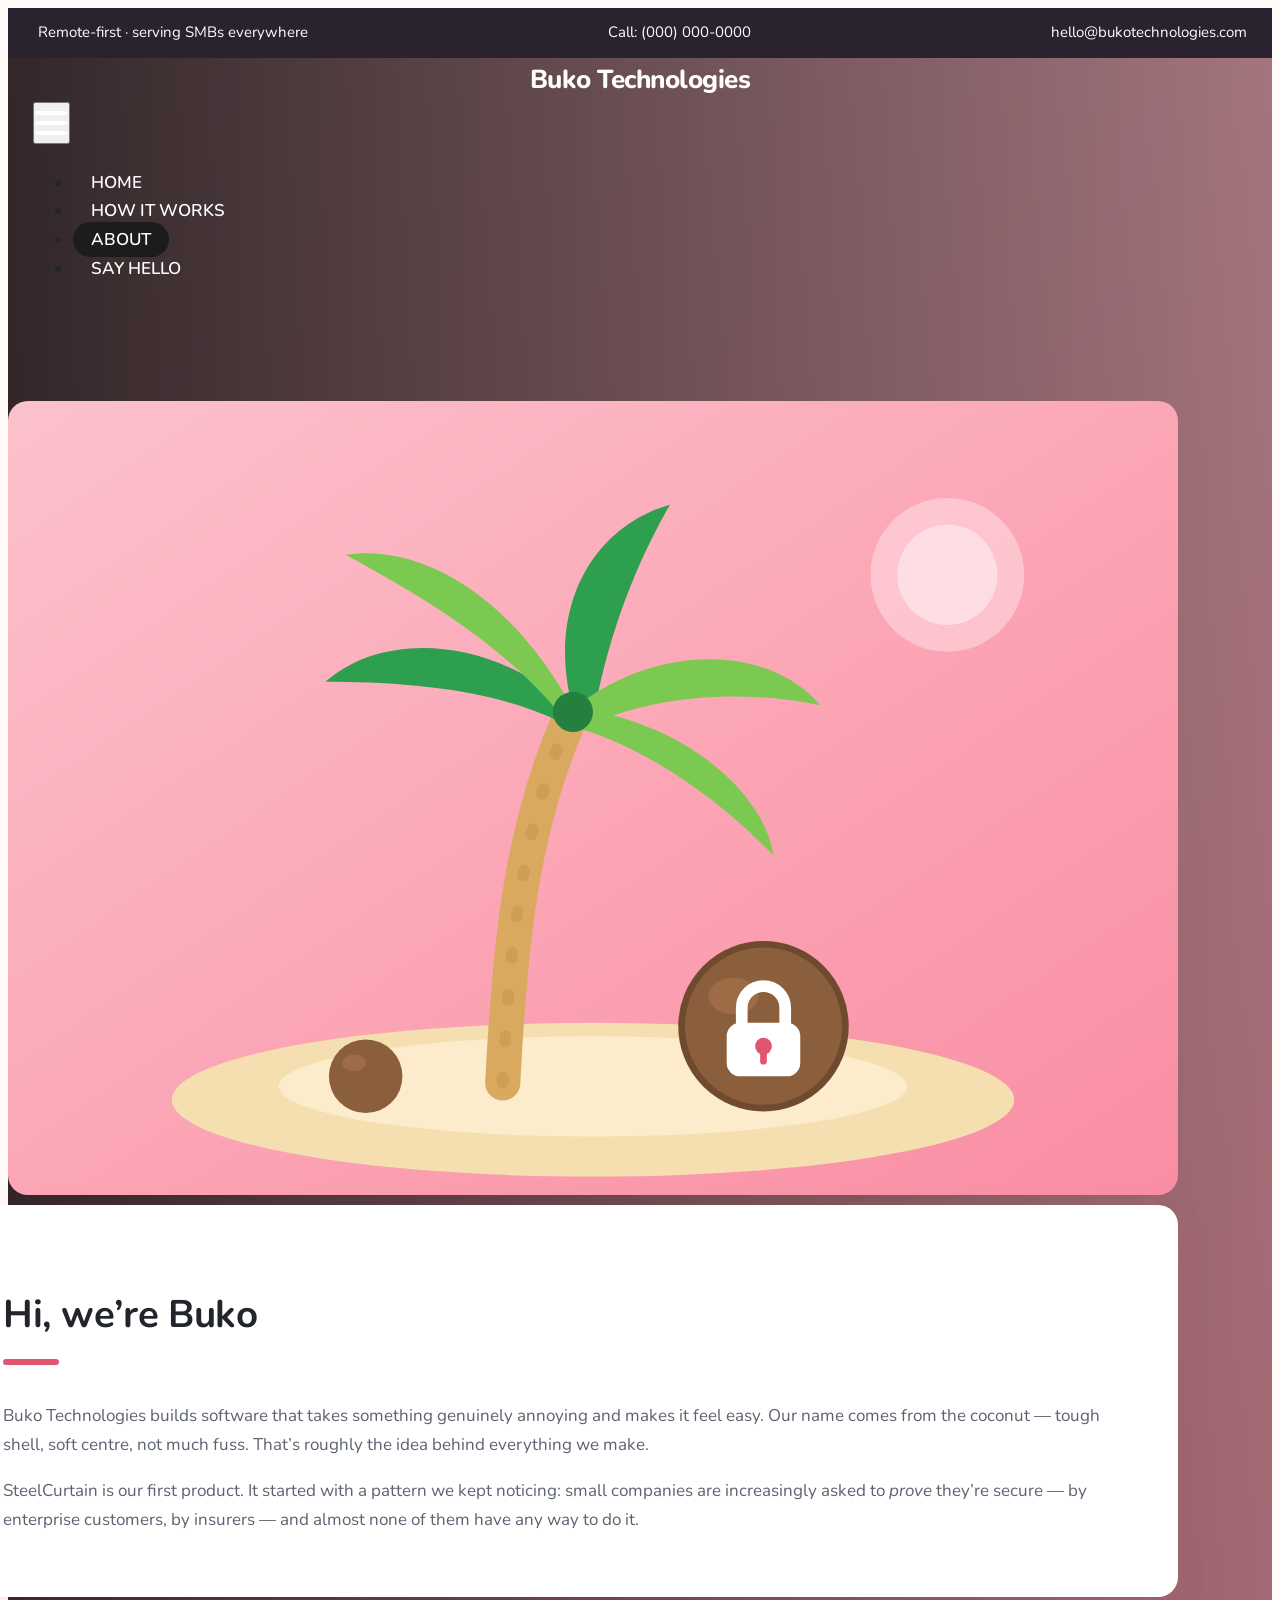
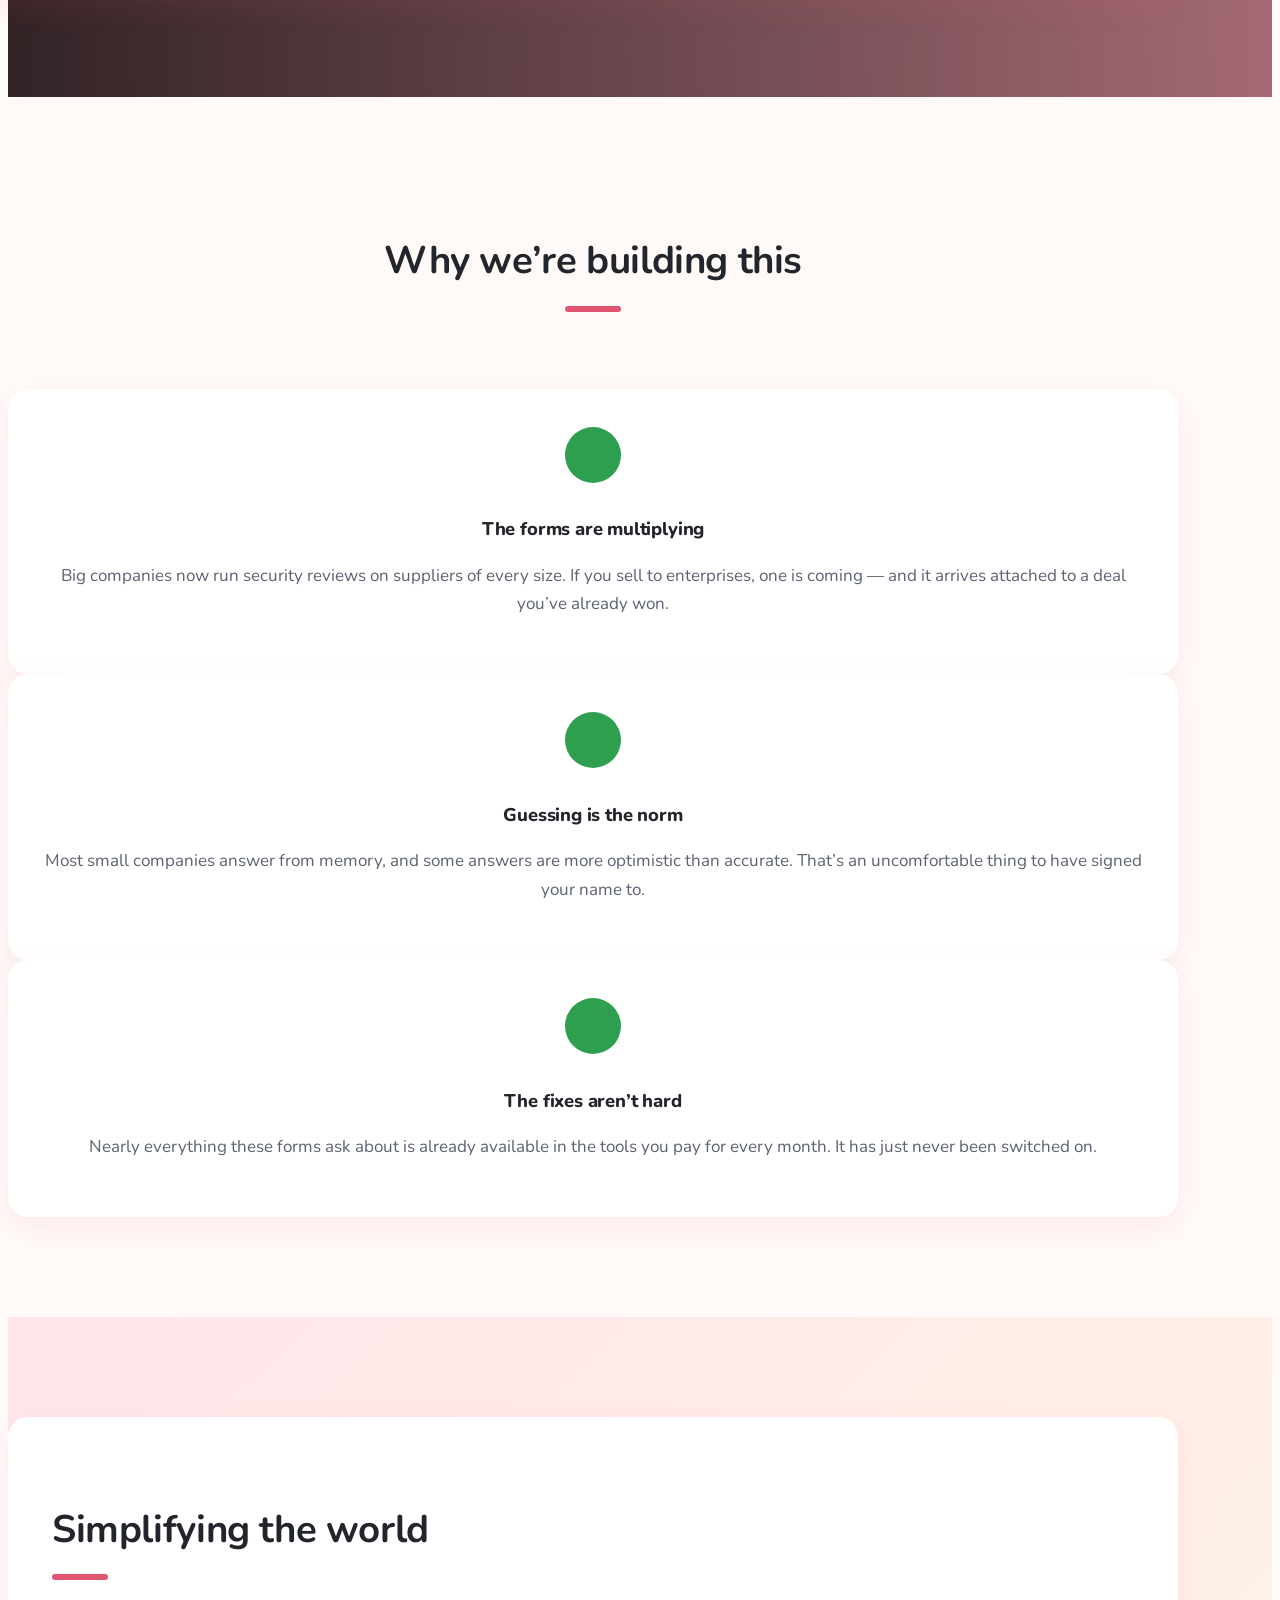
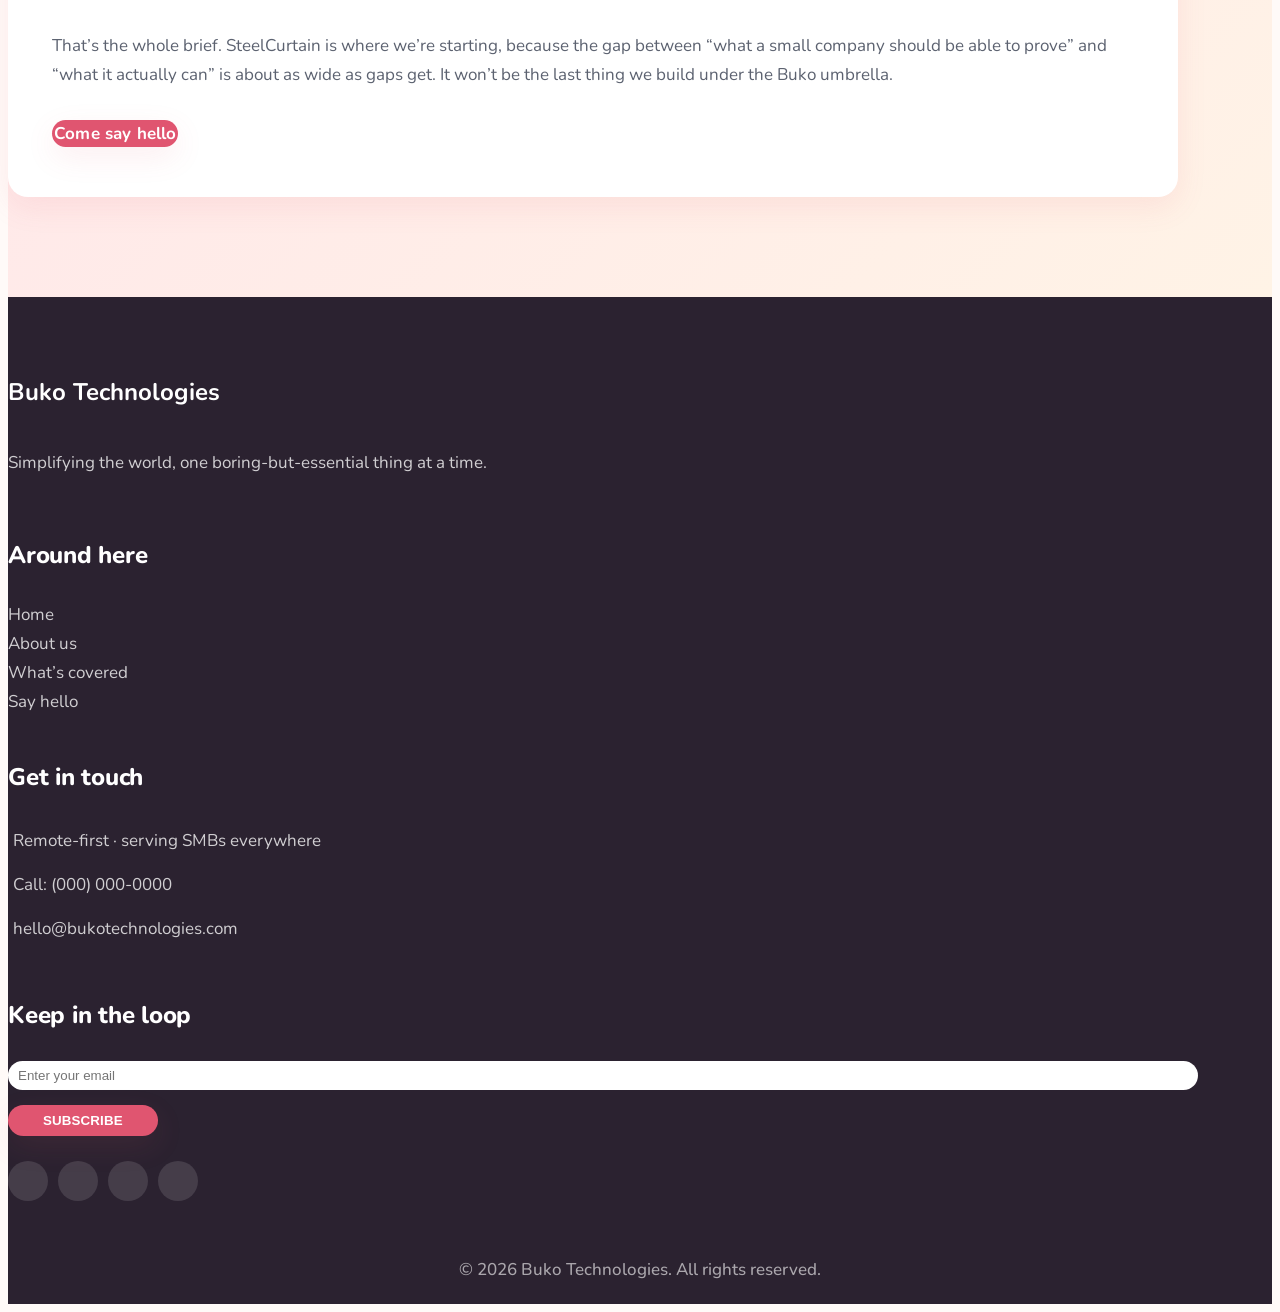
==== about.html @ 9370a842 "Updated with new product idea" ====
<!DOCTYPE html>
<html lang="en">

<head>
  <meta charset="utf-8" />
  <meta http-equiv="X-UA-Compatible" content="IE=edge" />
  <meta name="viewport" content="width=device-width, initial-scale=1, shrink-to-fit=no" />

  <meta name="description" content="Why we're building SteelCurtain: small companies increasingly have to prove their security to enterprise customers and insurers, and almost nobody is set up to do it." />
  <meta name="keywords" content="security questionnaire, vendor security review, security assessment, SOC 2 alternative, cyber insurance questionnaire, MFA, small business security, SteelCurtain, Buko Technologies" />
  <meta name="author" content="Buko Technologies" />

  <link rel="shortcut icon" href="images/favicon.png" type="image/x-icon">

  <title>About — Buko Technologies</title>

  <!-- bootstrap core css -->
  <link rel="stylesheet" type="text/css" href="css/bootstrap.css" />

  <!-- fonts -->
  <link href="https://fonts.googleapis.com/css2?family=Nunito:wght@400;600;700;800&family=Poppins:wght@400;600;700&display=swap" rel="stylesheet" />

  <!-- template styles -->
  <link href="css/style.css" rel="stylesheet" />
  <link href="css/responsive.css" rel="stylesheet" />

  <!-- BUKO THEME — loads last so it wins. Edit this file to rebrand. -->
  <link href="css/buko-theme.css" rel="stylesheet" />
</head>

<body class="sub_page">
  <div class="hero_area">

    <!-- header -->
    <div class="hero_bg_box"></div>

    <header class="header_section">
      <div class="header_top">
        <div class="container-fluid">
          <div class="contact_link-container">
            <!-- TODO: swap in your real location, phone and email -->
            <a href="#" class="contact_link1">
              <i class="fa fa-map-marker" aria-hidden="true"></i>
              <span>Remote-first &middot; serving SMBs everywhere</span>
            </a>
            <a href="tel:+10000000000" class="contact_link2">
              <i class="fa fa-phone" aria-hidden="true"></i>
              <span>Call: (000) 000-0000</span>
            </a>
            <a href="mailto:hello@bukotechnologies.com" class="contact_link3">
              <i class="fa fa-envelope" aria-hidden="true"></i>
              <span>hello@bukotechnologies.com</span>
            </a>
          </div>
        </div>
      </div>

      <div class="header_bottom">
        <div class="container-fluid">
          <nav class="navbar navbar-expand-lg custom_nav-container">
            <a class="navbar-brand" href="index.html">
              <span>Buko Technologies</span>
            </a>
            <button class="navbar-toggler" type="button" data-toggle="collapse" data-target="#navbarSupportedContent" aria-controls="navbarSupportedContent" aria-expanded="false" aria-label="Toggle navigation">
              <span class=""></span>
            </button>

            <div class="collapse navbar-collapse ml-auto" id="navbarSupportedContent">
              <ul class="navbar-nav">
                <li class="nav-item">
                  <a class="nav-link" href="index.html">Home</a>
                </li>
                <li class="nav-item">
                  <a class="nav-link" href="service.html">How It Works</a>
                </li>
                <li class="nav-item active">
                  <a class="nav-link" href="about.html">About</a>
                </li>
                <li class="nav-item">
                  <a class="nav-link" href="contact.html">Say Hello</a>
                </li>
              </ul>
            </div>
          </nav>
        </div>
      </div>
    </header>
    <!-- end header -->

  <!-- about -->
  <section class="about_section layout_padding">
    <div class="container">
      <div class="row">
        <div class="col-md-6 px-0">
          <div class="img_container">
            <div class="img-box">
              <img src="images/buko-about.svg" alt="A palm tree beside a coconut wearing a padlock" />
            </div>
          </div>
        </div>
        <div class="col-md-6 px-0">
          <div class="detail-box">
            <div class="heading_container">
              <h2>Hi, we&rsquo;re Buko</h2>
            </div>
            <p>
              Buko Technologies builds software that takes something genuinely
              annoying and makes it feel easy. Our name comes from the coconut &mdash;
              tough shell, soft centre, not much fuss. That&rsquo;s roughly the idea
              behind everything we make.
            </p>
            <p>
              SteelCurtain is our first product. It started with a pattern we kept
              noticing: small companies are increasingly asked to <em>prove</em>
              they&rsquo;re secure &mdash; by enterprise customers, by insurers &mdash;
              and almost none of them have any way to do it.
            </p>
          </div>
        </div>
      </div>
    </div>
  </section>
  <!-- end about -->

  <!-- why -->
  <section class="steps_section layout_padding">
    <div class="container">
      <div class="heading_container heading_center">
        <h2>Why we&rsquo;re building this</h2>
      </div>
      <div class="row" style="margin-top: 45px;">
        <div class="col-md-4">
          <div class="box">
            <div class="step_num"><i class="fa fa-files-o" aria-hidden="true"></i></div>
            <h5>The forms are multiplying</h5>
            <p>
              Big companies now run security reviews on suppliers of every size.
              If you sell to enterprises, one is coming &mdash; and it arrives
              attached to a deal you&rsquo;ve already won.
            </p>
          </div>
        </div>
        <div class="col-md-4">
          <div class="box">
            <div class="step_num"><i class="fa fa-question-circle-o" aria-hidden="true"></i></div>
            <h5>Guessing is the norm</h5>
            <p>
              Most small companies answer from memory, and some answers are more
              optimistic than accurate. That&rsquo;s an uncomfortable thing to have
              signed your name to.
            </p>
          </div>
        </div>
        <div class="col-md-4">
          <div class="box">
            <div class="step_num"><i class="fa fa-magic" aria-hidden="true"></i></div>
            <h5>The fixes aren&rsquo;t hard</h5>
            <p>
              Nearly everything these forms ask about is already available in the
              tools you pay for every month. It has just never been switched on.
            </p>
          </div>
        </div>
      </div>
    </div>
  </section>
  <!-- end why -->

  <!-- umbrella -->
  <section class="panel_section layout_padding">
    <div class="container">
      <div class="row">
        <div class="col-lg-10 mx-auto">
          <div class="panel">
            <div class="heading_container">
              <h2>Simplifying the world</h2>
            </div>
            <p style="margin-top: 20px;">
              That&rsquo;s the whole brief. SteelCurtain is where we&rsquo;re starting,
              because the gap between &ldquo;what a small company should be able to
              prove&rdquo; and &ldquo;what it actually can&rdquo; is about as wide as
              gaps get. It won&rsquo;t be the last thing we build under the Buko
              umbrella.
            </p>
            <div class="btn-box" style="margin-top: 30px;">
              <a href="contact.html">Come say hello</a>
            </div>
          </div>
        </div>
      </div>
    </div>
  </section>
  <!-- end umbrella -->
  <!-- footer info -->
  <section class="info_section">
    <div class="container">
      <div class="row">
        <div class="col-md-3">
          <div class="info_logo">
            <a class="navbar-brand" href="index.html">
              <span>Buko Technologies</span>
            </a>
            <p>Simplifying the world, one boring-but-essential thing at a time.</p>
          </div>
        </div>
        <div class="col-md-3">
          <div class="info_links">
            <h5>Around here</h5>
            <ul>
              <li><a href="index.html">Home</a></li>
              <li><a href="about.html">About us</a></li>
              <li><a href="service.html">What&rsquo;s covered</a></li>
              <li><a href="contact.html">Say hello</a></li>
            </ul>
          </div>
        </div>
        <div class="col-md-3">
          <div class="info_info">
            <h5>Get in touch</h5>
          </div>
          <div class="info_contact">
            <a href="#">
              <i class="fa fa-map-marker" aria-hidden="true"></i>
              <span>Remote-first &middot; serving SMBs everywhere</span>
            </a>
            <a href="tel:+10000000000">
              <i class="fa fa-phone" aria-hidden="true"></i>
              <span>Call: (000) 000-0000</span>
            </a>
            <a href="mailto:hello@bukotechnologies.com">
              <i class="fa fa-envelope" aria-hidden="true"></i>
              <span>hello@bukotechnologies.com</span>
            </a>
          </div>
        </div>
        <div class="col-md-3">
          <div class="info_form">
            <h5>Keep in the loop</h5>
            <!-- TODO: needs a real endpoint before it collects anything -->
            <form action="#">
              <input type="email" name="email" placeholder="Enter your email">
              <button>Subscribe</button>
            </form>
            <div class="social_box">
              <a href="#" aria-label="Facebook"><i class="fa fa-facebook" aria-hidden="true"></i></a>
              <a href="#" aria-label="Twitter"><i class="fa fa-twitter" aria-hidden="true"></i></a>
              <a href="#" aria-label="YouTube"><i class="fa fa-youtube" aria-hidden="true"></i></a>
              <a href="#" aria-label="Instagram"><i class="fa fa-instagram" aria-hidden="true"></i></a>
            </div>
          </div>
        </div>
      </div>
    </div>
  </section>
  <!-- end footer info -->

  <footer class="container-fluid footer_section">
    <p>&copy; <span id="currentYear"></span> Buko Technologies. All rights reserved.</p>
  </footer>

  <script src="js/jquery-3.4.1.min.js"></script>
  <script src="js/bootstrap.js"></script>
  <script src="js/custom.js"></script>
</body>

</html>
---- css/style.css ----
@import url("font-awesome.min.css");
body {
  font-family: "Poppins", sans-serif;
  color: #0c0c0c;
  background-color: #ffffff;
}

.layout_padding {
  padding-top: 90px;
  padding-bottom: 90px;
}

.layout_padding2 {
  padding-top: 45px;
  padding-bottom: 45px;
}

.layout_padding2-top {
  padding-top: 45px;
}

.layout_padding2-bottom {
  padding-bottom: 45px;
}

.layout_padding-top {
  padding-top: 90px;
}

.layout_padding-bottom {
  padding-bottom: 90px;
}

.heading_container {
  display: -webkit-box;
  display: -ms-flexbox;
  display: flex;
  -webkit-box-orient: vertical;
  -webkit-box-direction: normal;
      -ms-flex-direction: column;
          flex-direction: column;
}

.heading_container h2 {
  position: relative;
  font-weight: bold;
  text-transform: uppercase;
  padding-bottom: 10px;
}

.heading_container h2::before {
  content: "";
  width: 40px;
  height: 7px;
  background-color: #f1db25;
  border-radius: 10px;
  position: absolute;
  bottom: 0;
  left: 0;
}

.heading_container.heading_center {
  -webkit-box-align: center;
      -ms-flex-align: center;
          align-items: center;
  text-align: center;
}

.heading_container.heading_center h2::before {
  left: 50%;
  -webkit-transform: translateX(-50%);
          transform: translateX(-50%);
}

/*header section*/
.hero_area {
  min-height: 100vh;
  display: -webkit-box;
  display: -ms-flexbox;
  display: flex;
  -webkit-box-orient: vertical;
  -webkit-box-direction: normal;
      -ms-flex-direction: column;
          flex-direction: column;
  position: relative;
}

.hero_bg_box {
  position: absolute;
  top: 0;
  left: 0;
  width: 100%;
  height: 100%;
  overflow: hidden;
  z-index: -1;
  display: -webkit-box;
  display: -ms-flexbox;
  display: flex;
  -webkit-box-pack: center;
      -ms-flex-pack: center;
          justify-content: center;
}

.hero_bg_box .img-box {
  width: 100%;
}

.hero_bg_box .img-box img {
  min-width: 100%;
  min-height: 100%;
}

.hero_bg_box::before {
  content: "";
  position: absolute;
  top: 0;
  left: 0;
  width: 100%;
  height: 100%;
  background: -webkit-gradient(linear, left top, right top, from(rgba(0, 0, 0, 0.8)), to(rgba(0, 0, 0, 0.35)));
  background: linear-gradient(to right, rgba(0, 0, 0, 0.8), rgba(0, 0, 0, 0.35));
}

.sub_page .hero_area {
  min-height: auto;
}

.sub_page .custom_nav-container.navbar-expand-lg .navbar-nav .nav-item .nav-link {
  padding-bottom: 21px;
}

.hero_area.sub_pages {
  height: auto;
}

.header_section {
  padding: 0;
}

.header_section .container-fluid {
  padding-right: 25px;
  padding-left: 25px;
}

.header_section .nav_container {
  margin: 0 auto;
}

.header_top {
  background-color: #1c1c1c;
  padding: 15px 0;
}

.header_top .contact_link-container {
  display: -webkit-box;
  display: -ms-flexbox;
  display: flex;
  -webkit-box-pack: justify;
      -ms-flex-pack: justify;
          justify-content: space-between;
}

.header_top .contact_link-container a {
  display: -webkit-box;
  display: -ms-flexbox;
  display: flex;
  -webkit-box-align: center;
      -ms-flex-align: center;
          align-items: center;
  color: #ffffff;
  font-size: 15px;
}

.header_top .contact_link-container a i {
  font-size: 20px;
  color: #f1db25;
  margin-right: 5px;
}

#navbarSupportedContent {
  -webkit-box-pack: justify;
      -ms-flex-pack: justify;
          justify-content: space-between;
}

.custom_nav-container {
  z-index: 99999;
  padding: 0;
}

.custom_nav-container .navbar-nav {
  margin-left: auto;
}

.custom_nav-container .navbar-nav .nav-item .nav-link {
  padding: 0;
  padding: 35px 15px 10px 15px;
  color: #ffffff;
  text-align: center;
  text-transform: uppercase;
  -webkit-transition: all .2s;
  transition: all .2s;
}

.custom_nav-container .navbar-nav .nav-item:hover .nav-link, .custom_nav-container .navbar-nav .nav-item.active .nav-link {
  background-color: #1c1c1c;
}

a,
a:hover,
a:focus {
  text-decoration: none;
}

a:hover,
a:focus {
  color: initial;
}

.btn,
.btn:focus {
  outline: none !important;
  -webkit-box-shadow: none;
          box-shadow: none;
}

.navbar-brand {
  display: -webkit-box;
  display: -ms-flexbox;
  display: flex;
  -webkit-box-orient: vertical;
  -webkit-box-direction: normal;
      -ms-flex-direction: column;
          flex-direction: column;
  -webkit-box-align: center;
      -ms-flex-align: center;
          align-items: center;
}

.navbar-brand span {
  font-weight: bold;
  color: #ffffff;
  font-size: 24px;
}

.custom_nav-container .navbar-toggler {
  outline: none;
}

.custom_nav-container .navbar-toggler {
  padding: 0;
  width: 37px;
  height: 42px;
  -webkit-transition: all 0.3s;
  transition: all 0.3s;
}

.custom_nav-container .navbar-toggler span {
  display: block;
  width: 32px;
  height: 4px;
  background-color: #ffffff;
  border-radius: 15px;
  margin: 7px 0;
  -webkit-transition: all 0.3s;
  transition: all 0.3s;
  position: relative;
  transition: all 0.3s;
}

.custom_nav-container .navbar-toggler span::before, .custom_nav-container .navbar-toggler span::after {
  content: "";
  position: absolute;
  left: 0;
  height: 100%;
  width: 100%;
  background-color: #ffffff;
  border-radius: 15px;
  top: -10px;
  -webkit-transition: all 0.3s;
  transition: all 0.3s;
}

.custom_nav-container .navbar-toggler span::after {
  top: 10px;
}

.custom_nav-container .navbar-toggler[aria-expanded="true"] {
  -webkit-transform: rotate(360deg);
          transform: rotate(360deg);
}

.custom_nav-container .navbar-toggler[aria-expanded="true"] span {
  -webkit-transform: rotate(45deg);
          transform: rotate(45deg);
}

.custom_nav-container .navbar-toggler[aria-expanded="true"] span::before, .custom_nav-container .navbar-toggler[aria-expanded="true"] span::after {
  -webkit-transform: rotate(90deg);
          transform: rotate(90deg);
  top: 0;
}

/*end header section*/
/* slider section */
.slider_section {
  -webkit-box-flex: 1;
      -ms-flex: 1;
          flex: 1;
  display: -webkit-box;
  display: -ms-flexbox;
  display: flex;
  -webkit-box-orient: vertical;
  -webkit-box-direction: normal;
      -ms-flex-direction: column;
          flex-direction: column;
  -webkit-box-pack: center;
      -ms-flex-pack: center;
          justify-content: center;
  color: #ffffff;
}

.slider_section .row {
  -webkit-box-align: center;
      -ms-flex-align: center;
          align-items: center;
}

.slider_section .detail-box {
  width: 100%;
  margin: 0 auto;
}

.slider_section .detail-box h1 {
  text-transform: uppercase;
  font-size: 3rem;
  color: #ffffff;
  font-weight: 600;
}

.slider_section .detail-box h1 span {
  color: #f1db25;
}

.slider_section .detail-box p {
  margin-top: 25px;
}

.slider_section .detail-box .btn-box {
  display: -webkit-box;
  display: -ms-flexbox;
  display: flex;
  margin-top: 30px;
}

.slider_section .detail-box .btn-box a {
  width: 180px;
  text-align: center;
  margin: 5px;
}

.slider_section .detail-box .btn-box .btn-1 {
  display: inline-block;
  padding: 10px 35px;
  background-color: #ffffff;
  color: #000000;
  -webkit-transition: all 0.3s;
  transition: all 0.3s;
  border: 1px solid transparent;
}

.slider_section .detail-box .btn-box .btn-1:hover {
  background-color: transparent;
  border-color: #ffffff;
  color: #ffffff;
}

.slider_section .detail-box .btn-box .btn-2 {
  display: inline-block;
  padding: 10px 35px;
  background-color: #f1db25;
  color: #ffffff;
  -webkit-transition: all 0.3s;
  transition: all 0.3s;
  border: 1px solid transparent;
}

.slider_section .detail-box .btn-box .btn-2:hover {
  background-color: transparent;
  border-color: #f1db25;
  color: #f1db25;
}

.slider_section .img-box {
  display: -webkit-box;
  display: -ms-flexbox;
  display: flex;
}

.slider_section .img-box img {
  width: 100%;
}

.slider_section .idicator_container {
  position: relative;
}

.slider_section ol.carousel-indicators {
  margin: 0;
  bottom: -75px;
  -webkit-box-pack: end;
      -ms-flex-pack: end;
          justify-content: flex-end;
}

.slider_section ol.carousel-indicators li {
  width: 20px;
  height: 20px;
  border-radius: 100%;
  text-align: center;
  background-color: #f1db25;
  opacity: 1;
  border: none;
  margin: 0 4px;
}

.slider_section ol.carousel-indicators li.active {
  background-color: #ffffff;
}

.about_section .row {
  -webkit-box-align: center;
      -ms-flex-align: center;
          align-items: center;
}

.about_section .img_container .img-box img {
  width: 100%;
}

.about_section .detail-box {
  background-color: #ffffff;
  padding: 45px 25px;
  -webkit-box-shadow: 0 0 5px 0 rgba(0, 0, 0, 0.05);
          box-shadow: 0 0 5px 0 rgba(0, 0, 0, 0.05);
  position: relative;
  margin-left: -45px;
}

.about_section .detail-box p {
  margin-top: 5px;
}

.about_section .detail-box a {
  display: inline-block;
  padding: 10px 35px;
  background-color: #f1db25;
  color: #ffffff;
  -webkit-transition: all 0.3s;
  transition: all 0.3s;
  border: 1px solid transparent;
  text-transform: uppercase;
}

.about_section .detail-box a:hover {
  background-color: transparent;
  border-color: #f1db25;
  color: #f1db25;
}

.service_section {
  background-color: #1c1c1c;
}

.service_section .heading_container {
  color: #ffffff;
}

.service_section .box {
  background-color: #ffffff;
  padding: 25px 15px;
  text-align: center;
  -webkit-box-shadow: 0 0 15px 0 rgba(0, 0, 0, 0.2);
          box-shadow: 0 0 15px 0 rgba(0, 0, 0, 0.2);
  margin-top: 45px;
}

.service_section .box .img-box svg {
  width: 75px;
  height: auto;
  fill: #1c1c1c;
}

.service_section .box .detail-box {
  margin-top: 25px;
}

.service_section .box .detail-box h6 {
  font-size: 18px;
  font-weight: bold;
  text-transform: uppercase;
  margin-bottom: 20px;
}

.service_section .box .detail-box a {
  display: inline-block;
  padding: 8px 35px;
  background-color: #f1db25;
  color: #ffffff;
  -webkit-transition: all 0.3s;
  transition: all 0.3s;
  border: 1px solid transparent;
  margin-top: 10px;
}

.service_section .box .detail-box a:hover {
  background-color: transparent;
  border-color: #f1db25;
  color: #f1db25;
}

.client_section {
  text-align: center;
}

.client_section #carouselExampleControls {
  padding: 0 10%;
}

.client_section .box {
  display: -webkit-box;
  display: -ms-flexbox;
  display: flex;
  -webkit-box-orient: vertical;
  -webkit-box-direction: normal;
      -ms-flex-direction: column;
          flex-direction: column;
  -webkit-box-align: center;
      -ms-flex-align: center;
          align-items: center;
  margin-top: 45px;
}

.client_section .box .img-box {
  width: 145px;
}

.client_section .box .img-box img {
  width: 100%;
}

.client_section .box .detail-box {
  display: -webkit-box;
  display: -ms-flexbox;
  display: flex;
  -webkit-box-orient: vertical;
  -webkit-box-direction: normal;
      -ms-flex-direction: column;
          flex-direction: column;
  -webkit-box-align: center;
      -ms-flex-align: center;
          align-items: center;
  margin-top: 20px;
}

.client_section .box .detail-box h4 {
  font-weight: bold;
  font-size: 18px;
  padding: 0 10px;
  border-bottom: 1px solid #ffffff;
}

.client_section .box .detail-box p {
  margin-top: 10px;
}

.client_section .carousel_btn-box {
  display: -webkit-box;
  display: -ms-flexbox;
  display: flex;
  -webkit-box-pack: center;
      -ms-flex-pack: center;
          justify-content: center;
}

.client_section .carousel-control-prev,
.client_section .carousel-control-next {
  position: absolute;
  top: 50%;
  width: 45px;
  height: 45px;
  border: none;
  opacity: 1;
  background-color: #1c1c1c;
  color: #ffffff;
  border-radius: 100%;
  -webkit-transform: translateY(-50%);
          transform: translateY(-50%);
  font-size: 18px;
}

.client_section .carousel-control-prev:hover,
.client_section .carousel-control-next:hover {
  background-color: #f1db25;
}

.client_section .carousel-control-prev {
  left: 0;
}

.client_section .carousel-control-next {
  left: initial;
  right: 0;
}

/* contact section */
.contact_section {
  position: relative;
  color: #ffffff;
}

.contact_section .row {
  -webkit-box-align: center;
      -ms-flex-align: center;
          align-items: center;
}

.contact_section .contact_form-container {
  margin-top: 35px;
}

.contact_section .contact_form-container input {
  border: none;
  outline: none;
  color: #000000;
  height: 45px;
  width: 100%;
  margin: 15px 0;
  padding-left: 15px;
  background-color: #ffffff;
}

.contact_section .contact_form-container input::-webkit-input-placeholder {
  color: #000000;
  text-transform: uppercase;
}

.contact_section .contact_form-container input:-ms-input-placeholder {
  color: #000000;
  text-transform: uppercase;
}

.contact_section .contact_form-container input::-ms-input-placeholder {
  color: #000000;
  text-transform: uppercase;
}

.contact_section .contact_form-container input::placeholder {
  color: #000000;
  text-transform: uppercase;
}

.contact_section .contact_form-container input.message_input {
  height: 120px;
}

.contact_section .contact_form-container .btn-box {
  display: -webkit-box;
  display: -ms-flexbox;
  display: flex;
  -webkit-box-pack: center;
      -ms-flex-pack: center;
          justify-content: center;
  margin-top: 25px;
}

.contact_section .contact_form-container button {
  display: inline-block;
  padding: 10px 60px;
  background-color: #f1db25;
  color: #ffffff;
  -webkit-transition: all 0.3s;
  transition: all 0.3s;
  border: 1px solid transparent;
  text-transform: uppercase;
  font-weight: bold;
}

.contact_section .contact_form-container button:hover {
  background-color: transparent;
  border-color: #f1db25;
  color: #f1db25;
}

.contact_bg_box {
  position: absolute;
  top: 0;
  left: 0;
  width: 100%;
  height: 100%;
  overflow: hidden;
  z-index: -1;
  display: -webkit-box;
  display: -ms-flexbox;
  display: flex;
  -webkit-box-pack: center;
      -ms-flex-pack: center;
          justify-content: center;
  -webkit-box-align: center;
      -ms-flex-align: center;
          align-items: center;
}

.contact_bg_box .img-box {
  width: 100%;
}

.contact_bg_box .img-box img {
  min-width: 100%;
  min-height: 100%;
}

.contact_bg_box::before {
  content: "";
  position: absolute;
  top: 0;
  left: 0;
  width: 100%;
  height: 100%;
  background: -webkit-gradient(linear, left top, right top, from(rgba(0, 0, 0, 0.7)), to(rgba(0, 0, 0, 0.35)));
  background: linear-gradient(to right, rgba(0, 0, 0, 0.7), rgba(0, 0, 0, 0.35));
}

/* end contact section */
.team_section .box {
  display: -webkit-box;
  display: -ms-flexbox;
  display: flex;
  -webkit-box-orient: vertical;
  -webkit-box-direction: normal;
      -ms-flex-direction: column;
          flex-direction: column;
  overflow: hidden;
  margin-top: 45px;
  position: relative;
}

.team_section .box .img-box {
  width: 100%;
}

.team_section .box .img-box img {
  width: 100%;
}

.team_section .box .detail-box {
  position: absolute;
  width: 100%;
  color: #ffffff;
  padding: 25px 15px;
  text-align: center;
  bottom: 0;
  background-color: rgba(28, 28, 28, 0.75);
}

.team_section .btn-box {
  display: -webkit-box;
  display: -ms-flexbox;
  display: flex;
  -webkit-box-pack: center;
      -ms-flex-pack: center;
          justify-content: center;
  margin-top: 45px;
}

.team_section .btn-box a {
  display: inline-block;
  padding: 10px 45px;
  background-color: #f1db25;
  color: #ffffff;
  -webkit-transition: all 0.3s;
  transition: all 0.3s;
  border: 1px solid transparent;
}

.team_section .btn-box a:hover {
  background-color: transparent;
  border-color: #f1db25;
  color: #f1db25;
}

.info_section {
  background-color: #101010;
  color: #ffffff;
  padding: 75px 0 10px 0;
}

.info_section .row > div {
  margin-bottom: 25px;
}

.info_section h5 {
  margin-bottom: 25px;
  font-size: 24px;
}

.info_section .info_logo {
  display: -webkit-box;
  display: -ms-flexbox;
  display: flex;
  -webkit-box-orient: vertical;
  -webkit-box-direction: normal;
      -ms-flex-direction: column;
          flex-direction: column;
  -webkit-box-align: start;
      -ms-flex-align: start;
          align-items: flex-start;
}

.info_section .info_logo .navbar-brand {
  padding: 0;
  margin-bottom: 20px;
}

.info_section .info_logo .navbar-brand span {
  font-size: 24px;
  color: #ffffff;
}

.info_section .info_links ul {
  padding: 0;
}

.info_section .info_links ul li {
  list-style-type: none;
}

.info_section .info_links ul li a {
  color: #ffffff;
}

.info_section .info_contact {
  display: -webkit-box;
  display: -ms-flexbox;
  display: flex;
  -webkit-box-orient: vertical;
  -webkit-box-direction: normal;
      -ms-flex-direction: column;
          flex-direction: column;
}

.info_section .info_contact a {
  color: #ffffff;
  margin-bottom: 10px;
}

.info_section .info_contact a i {
  font-size: 20px;
  margin-right: 5px;
}

.info_section .info_form form input {
  outline: none;
  border: none;
  width: 100%;
  padding: 7px 10px;
  border-radius: 30px;
}

.info_section .info_form form button {
  padding: 8px 35px;
  outline: none;
  border: none;
  color: #ffffff;
  background: #f1db25;
  border-radius: 30px;
  margin-top: 15px;
  text-transform: uppercase;
}

.info_section .info_form .social_box {
  margin-top: 25px;
  width: 100%;
  display: -webkit-box;
  display: -ms-flexbox;
  display: flex;
}

.info_section .info_form .social_box a {
  margin-right: 10px;
  color: #ffffff;
  font-size: 20px;
}

/* footer section*/
.footer_section {
  font-weight: 500;
  display: -webkit-box;
  display: -ms-flexbox;
  display: flex;
  -webkit-box-pack: center;
      -ms-flex-pack: center;
          justify-content: center;
  padding: 20px;
  background-color: #101010;
}

.footer_section p {
  color: rgba(254, 254, 255, 0.7);
  margin: 0;
  text-align: center;
}

.footer_section a {
  color: rgba(254, 254, 255, 0.7);
}

/* end footer section*/
/*# sourceMappingURL=style.css.map */
---- css/responsive.css ----
@media (max-width: 1120px) {}

@media (max-width: 992px) {
  .hero_area {
    min-height: auto;
  }

  .navbar-nav {
    align-items: center;
  }

  .custom_nav-container .navbar-toggler {
    margin-bottom: 15px;
  }

  .custom_nav-container.navbar-expand-lg .navbar-nav .nav-item .nav-link {
    padding: 10px 25px;
    margin: 5px 0;
  }

  .custom_nav-container.navbar-expand-lg .form-inline {
    justify-content: center;
  }

  .custom_nav-container.navbar-expand-lg {
    padding-top: 10px;
    align-items: center;
  }

  .slider_section {
    padding: 45px 0 150px 0;
  }

  .sub_page .custom_nav-container.navbar-expand-lg .navbar-nav .nav-item .nav-link {
    padding-bottom: 15px;
  }
}

@media (max-width: 768px) {
  .slider_section ol.carousel-indicators {
    justify-content: center;
  }

  .slider_section {
    text-align: center;
  }

  .slider_section .img-box {
    margin-top: 35px;
  }

  .slider_section .detail-box .btn-box {
    justify-content: center;
    flex-wrap: wrap;
  }

  .about_section .heading_container {
    margin-bottom: 0;
  }

  .about_section .row {
    flex-direction: column-reverse;
  }

  .about_section .detail-box {
    margin-left: 0;
    width: 100%;
    box-shadow: 0 0 5px 0 rgba(0, 0, 0, 0.15);
  }

  .service_section .service_container {
    flex-wrap: wrap;
  }

  .client_section .carousel_btn-box {
    margin-top: 25px;
  }

  .client_section .carousel-control-prev,
  .client_section .carousel-control-next {
    position: unset;
    transform: none;
    margin: 0 2.5px;
  }

  .info_section .row .col-md-3 {

    display: flex;
    flex-direction: column;
    align-items: center;
    text-align: center;

  }

  .info_section .info_logo {
    align-items: center;
  }

  .info_section .info_form .social_box {
    justify-content: center;
  }

  .info_section .info_form .social_box a {
    margin: 0 5px;
  }
}

@media (max-width: 576px) {
  .header_top a span {
    display: none;
  }

  .slider_section .detail-box h1 {
    font-size: 2.5rem;
    line-height: 55px;
  }
}

@media (max-width: 480px) {}

@media (max-width: 420px) {}

@media (max-width: 376px) {}

@media (min-width: 1200px) {
  .container {
    max-width: 1170px;
  }
}
---- css/buko-theme.css ----
/* ==========================================================================
   BUKO THEME  —  buko-theme.css
   --------------------------------------------------------------------------
   This is the ONLY file you need to touch to restyle the whole site.

   It loads AFTER css/style.css and overrides the old template's colors,
   shapes and spacing. The template's own files are left alone, so if you ever
   want the original look back, just remove the <link> to this file.

   ► TO REBRAND: change the values in the :root block below. Nothing else.
   ========================================================================== */

:root {
  /* ---- BRAND COLORS (straight off the logo) ---------------------------- */
  --buko-pink:      #fba4b4;   /* logo background pink — hero + soft blocks  */
  --buko-pink-soft: #ffe6ea;   /* very light pink — section backgrounds      */
  --buko-rose:      #e05570;   /* deeper pink — primary buttons, links       */
  --buko-rose-dark: #c33f59;   /* hover state for the above                  */
  --buko-green:     #2e9e4f;   /* palm-leaf green — secondary buttons, icons */
  --buko-green-lt:  #7bc950;   /* lighter palm green — accents               */
  --buko-sand:      #f5dfb0;   /* the sand under the palm tree               */
  --buko-coconut:   #8b5e3c;   /* coconut brown — rarely used, here if wanted*/

  /* ---- NEUTRALS -------------------------------------------------------- */
  --buko-ink:       #22252b;   /* headings + body text                       */
  --buko-ink-soft:  #5c6270;   /* paragraph text, less contrast              */
  --buko-cream:     #fffaf8;   /* page background — warm, not stark white    */
  --buko-white:     #ffffff;
  --buko-footer-bg: #2b2230;   /* footer / info bar — warm dark, not black   */

  /* ---- SHAPE & DEPTH --------------------------------------------------- */
  --buko-radius:      20px;    /* corner rounding on cards                   */
  --buko-radius-pill: 999px;   /* buttons are fully rounded pills            */
  --buko-shadow:      0 10px 30px rgba(224, 85, 112, 0.10);
  --buko-shadow-lift: 0 18px 40px rgba(224, 85, 112, 0.18);

  /* ---- TYPE ------------------------------------------------------------ */
  --buko-font:      'Nunito', 'Poppins', -apple-system, sans-serif;
  --buko-font-head: 'Nunito', 'Poppins', -apple-system, sans-serif;

  /* ---- HERO BACKGROUND ------------------------------------------------- */
  /* Replaces the old stock photo of a security guard. Swap for a real image
     with:  --buko-hero-bg: url('../images/your-photo.jpg') center/cover;    */
  --buko-hero-bg: linear-gradient(135deg, #fbc2cc 0%, var(--buko-pink) 45%, #f98da4 100%);

  /* Contact block sits just below a pink section, so it leans green instead
     to break things up. Same deal — swap in url(...) for a photo.            */
  --buko-contact-bg: linear-gradient(135deg, #3fb768 0%, var(--buko-green) 55%, #1f7a3c 100%);
}


/* ==========================================================================
   BASE
   ========================================================================== */

body {
  font-family: var(--buko-font);
  color: var(--buko-ink);
  background-color: var(--buko-cream);
  font-size: 17px;
  line-height: 1.7;
}

h1, h2, h3, h4, h5, h6 {
  font-family: var(--buko-font-head);
  color: var(--buko-ink);
  font-weight: 800;
  letter-spacing: -0.01em;
}

p { color: var(--buko-ink-soft); }

a { color: var(--buko-rose); }
a:hover { color: var(--buko-rose-dark); text-decoration: none; }

/* The template SHOUTED IN CAPS everywhere. Friendlier in sentence case. */
.heading_container h2,
.service_section .detail-box h6,
.slider_section .detail-box h1,
.about_section .detail-box a,
.service_section .detail-box a {
  text-transform: none !important;
}

/* Section headings: the little dash underneath becomes a soft pink pill */
.heading_container h2 {
  font-size: 2.4rem;
  padding-bottom: 18px;
}
.heading_container h2::before {
  background-color: var(--buko-rose);
  height: 6px;
  width: 56px;
}

.layout_padding { padding-top: 100px; padding-bottom: 100px; }


/* ==========================================================================
   BUTTONS  — all pills, all friendly
   ========================================================================== */

.slider_section .detail-box .btn-1,
.slider_section .detail-box .btn-2,
.about_section .detail-box a,
.service_section .detail-box a,
.contact_section button,
.info_form button,
.btn-box > a {
  border-radius: var(--buko-radius-pill) !important;
  font-weight: 700;
  letter-spacing: 0.01em;
  border: 2px solid transparent;
  transition: transform 0.18s ease, box-shadow 0.18s ease, background-color 0.18s ease;
}

/* Primary action — deep rose */
.slider_section .detail-box .btn-2,
.about_section .detail-box a,
.contact_section button,
.info_form button,
.btn-box > a {
  background-color: var(--buko-rose) !important;
  color: var(--buko-white) !important;
  box-shadow: var(--buko-shadow);
}
.slider_section .detail-box .btn-2:hover,
.about_section .detail-box a:hover,
.contact_section button:hover,
.info_form button:hover,
.btn-box > a:hover {
  background-color: var(--buko-rose-dark) !important;
  color: var(--buko-white) !important;
  border-color: transparent !important;
  transform: translateY(-2px);
  box-shadow: var(--buko-shadow-lift);
}

/* Secondary action — white pill on the pink hero */
.slider_section .detail-box .btn-1 {
  background-color: var(--buko-white) !important;
  color: var(--buko-rose) !important;
  box-shadow: var(--buko-shadow);
}
.slider_section .detail-box .btn-1:hover {
  background-color: var(--buko-ink) !important;
  color: var(--buko-white) !important;
  border-color: transparent !important;
  transform: translateY(-2px);
}

/* Service card buttons — palm green */
.service_section .detail-box a {
  background-color: var(--buko-green) !important;
  color: var(--buko-white) !important;
}
.service_section .detail-box a:hover {
  background-color: #24803e !important;
  color: var(--buko-white) !important;
  border-color: transparent !important;
  transform: translateY(-2px);
}


/* ==========================================================================
   HEADER
   ========================================================================== */

/* Top contact strip: was charcoal, now warm dark */
.header_top {
  background-color: var(--buko-footer-bg);
  padding: 12px 0;
}
.header_top .contact_link-container a { font-size: 15px; }
.header_top .contact_link-container a i { color: var(--buko-pink); }

/* Hero: stock guard photo out, tropical gradient in */
.hero_bg_box { background: var(--buko-hero-bg); }

.hero_area { height: auto; min-height: 92vh; }

.custom_nav-container .navbar-brand span {
  font-weight: 800;
  font-size: 26px;
  letter-spacing: -0.02em;
}

.custom_nav-container .nav-item .nav-link {
  font-weight: 600;
  padding: 6px 18px !important;
  border-radius: var(--buko-radius-pill);
  transition: all 0.2s ease;
}
.custom_nav-container .nav-item .nav-link:hover,
.custom_nav-container .nav-item.active .nav-link {
  background-color: rgba(255, 255, 255, 0.22);
  color: var(--buko-white);
}

/* Hero headline */
.slider_section .detail-box h1 {
  font-size: 3.4rem;
  line-height: 1.12;
  font-weight: 800;
  color: var(--buko-white);
  text-shadow: 0 2px 18px rgba(150, 40, 60, 0.22);
}
.slider_section .detail-box h1 span { color: var(--buko-ink); }
.slider_section .detail-box p {
  color: var(--buko-white);
  font-size: 1.15rem;
  max-width: 34em;
  text-shadow: 0 1px 10px rgba(150, 40, 60, 0.20);
}


/* ==========================================================================
   ABOUT
   ========================================================================== */

.about_section .img_container .img-box img { border-radius: var(--buko-radius); }
.about_section .detail-box {
  border-radius: var(--buko-radius);
  box-shadow: var(--buko-shadow);
  padding: 45px 40px;
}


/* ==========================================================================
   SERVICES  ("What SteelCurtain covers")
   ========================================================================== */

/* Was charcoal. Now a soft pink wash so the white cards pop. */
.service_section { background-color: var(--buko-pink-soft); }
.service_section .heading_container { color: var(--buko-ink); }
.service_section .heading_container h2 { color: var(--buko-ink); }

.service_section .box {
  border-radius: var(--buko-radius);
  box-shadow: var(--buko-shadow);
  padding: 38px 26px;
  height: calc(100% - 30px);
  margin-top: 30px;
  transition: transform 0.2s ease, box-shadow 0.2s ease;
}
.service_section .box:hover {
  transform: translateY(-6px);
  box-shadow: var(--buko-shadow-lift);
}
.service_section .box .img-box svg {
  width: 62px;
  height: 62px;
  fill: none;
  stroke: var(--buko-rose);
  stroke-width: 1.8;
  stroke-linecap: round;
  stroke-linejoin: round;
}
.service_section .box .detail-box h6 {
  font-size: 1.2rem;
  font-weight: 800;
  margin-bottom: 12px;
}


/* ==========================================================================
   STEPS  ("How it works" — reuses the old testimonial slot)
   ========================================================================== */

.steps_section { background-color: var(--buko-cream); }

.steps_section .box {
  background-color: var(--buko-white);
  border-radius: var(--buko-radius);
  box-shadow: var(--buko-shadow);
  padding: 38px 28px;
  height: 100%;
  text-align: center;
}
.steps_section .step_num {
  width: 56px;
  height: 56px;
  border-radius: 50%;
  background-color: var(--buko-green);
  color: var(--buko-white);
  font-weight: 800;
  font-size: 1.4rem;
  display: flex;
  align-items: center;
  justify-content: center;
  margin: 0 auto 20px;
}
.steps_section h5 { font-size: 1.15rem; margin-bottom: 10px; }


/* ==========================================================================
   HIGHLIGHT PANEL  (reuses the old team slot)
   ========================================================================== */

.panel_section {
  background: linear-gradient(135deg, var(--buko-pink-soft) 0%, #fff3e6 100%);
}
.panel_section .panel {
  background-color: var(--buko-white);
  border-radius: var(--buko-radius);
  box-shadow: var(--buko-shadow);
  padding: 48px 44px;
}
.panel_section ul { list-style: none; padding: 0; margin: 22px 0 0; }
.panel_section ul li {
  position: relative;
  padding-left: 34px;
  margin-bottom: 14px;
  color: var(--buko-ink-soft);
}
.panel_section ul li::before {
  content: "\f00c";                 /* Font Awesome check */
  font-family: FontAwesome;
  position: absolute;
  left: 0;
  top: 1px;
  color: var(--buko-green);
  font-weight: 700;
}


/* ==========================================================================
   CONTACT
   ========================================================================== */

/* Old background was a dark stock photo. Now a palm-green gradient. */
.contact_section .contact_bg_box { background: var(--buko-contact-bg); }

.contact_section .heading_container h2 { color: var(--buko-white); }
.contact_section .heading_container h2::before { background-color: var(--buko-white); }

.contact_section .contact_form-container input {
  border-radius: var(--buko-radius-pill);
  border: none;
  padding: 14px 24px;
  margin-bottom: 14px;
  width: 100%;
  background-color: var(--buko-white);
  color: var(--buko-ink);
}
.contact_section .contact_form-container input::placeholder { color: #9aa0ac; }
.contact_section .contact_form-container input:focus {
  outline: 3px solid rgba(255, 255, 255, 0.65);
}
.contact_section .contact_form-container .message_input {
  border-radius: var(--buko-radius);
  padding-bottom: 70px;
}


/* ==========================================================================
   FOOTER
   ========================================================================== */

.info_section { background-color: var(--buko-footer-bg); }
.info_section .info_logo .navbar-brand span { font-size: 24px; }
.info_section h5 { color: var(--buko-white); font-weight: 800; }
.info_section p,
.info_section .info_links ul li a,
.info_section .info_contact a span { color: rgba(255, 255, 255, 0.78); }
.info_section .info_links ul li a:hover,
.info_section .info_contact a:hover span { color: var(--buko-pink); }
.info_section .info_contact a i { color: var(--buko-pink); }

.info_section .info_form input {
  border-radius: var(--buko-radius-pill);
  border: none;
  padding: 11px 20px;
  color: var(--buko-ink);
  background-color: var(--buko-white);
}
.info_section .social_box a {
  width: 40px;
  height: 40px;
  border-radius: 50%;
  background-color: rgba(255, 255, 255, 0.12);
  display: inline-flex;
  align-items: center;
  justify-content: center;
  margin-right: 8px;
  color: var(--buko-white);
  transition: all 0.2s ease;
}
.info_section .social_box a:hover {
  background-color: var(--buko-pink);
  color: var(--buko-ink);
  transform: translateY(-2px);
}

.footer_section { background-color: var(--buko-footer-bg); }
.footer_section p { color: rgba(255, 255, 255, 0.6); }
.footer_section p a { color: var(--buko-pink); }


/* ==========================================================================
   SMALL SCREENS
   ========================================================================== */

@media (max-width: 992px) {
  .custom_nav-container .nav-item .nav-link { padding: 8px 14px !important; }
  .slider_section .detail-box h1 { font-size: 2.4rem; }
  .about_section .detail-box { margin-left: 0; margin-top: 24px; }
}

@media (max-width: 576px) {
  .header_top .contact_link-container { flex-direction: column; gap: 6px; }
  .slider_section .detail-box h1 { font-size: 2rem; }
  .layout_padding { padding-top: 64px; padding-bottom: 64px; }
  .heading_container h2 { font-size: 1.9rem; }
  .panel_section .panel { padding: 32px 24px; }
}
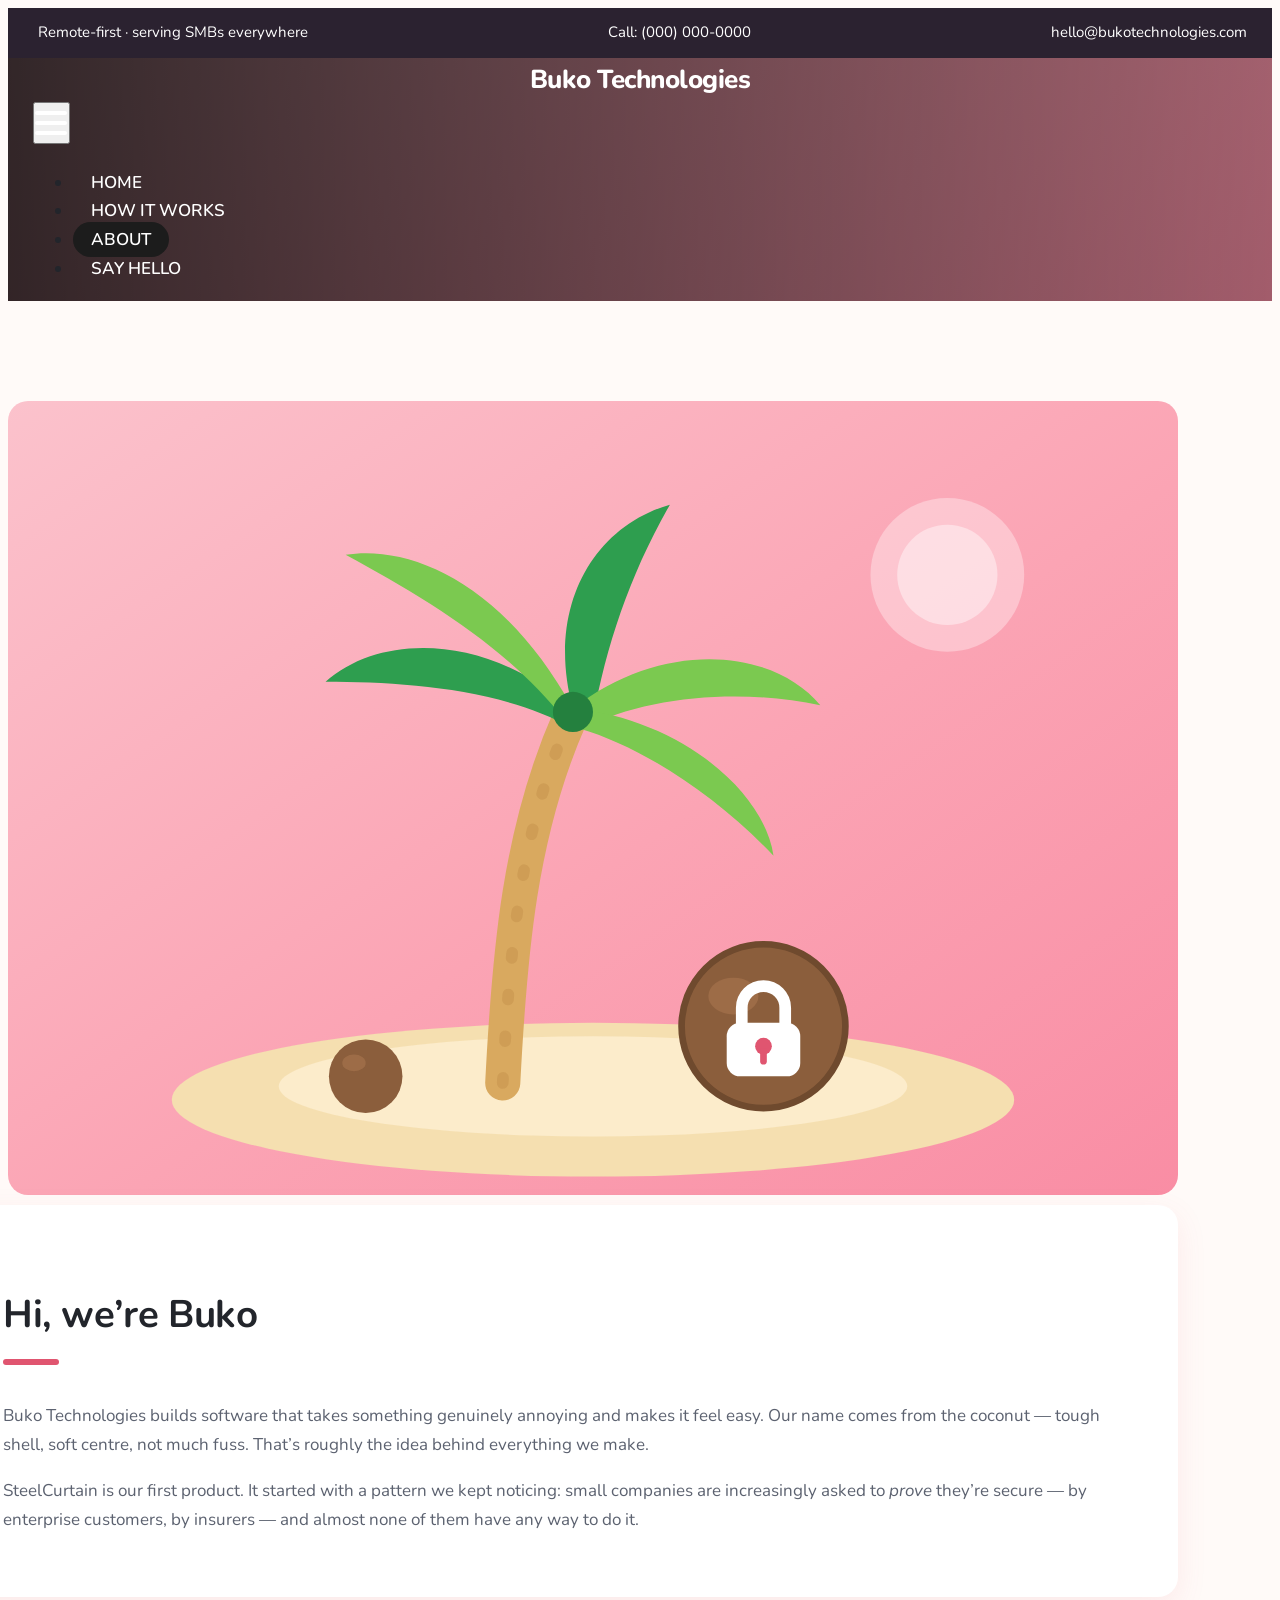
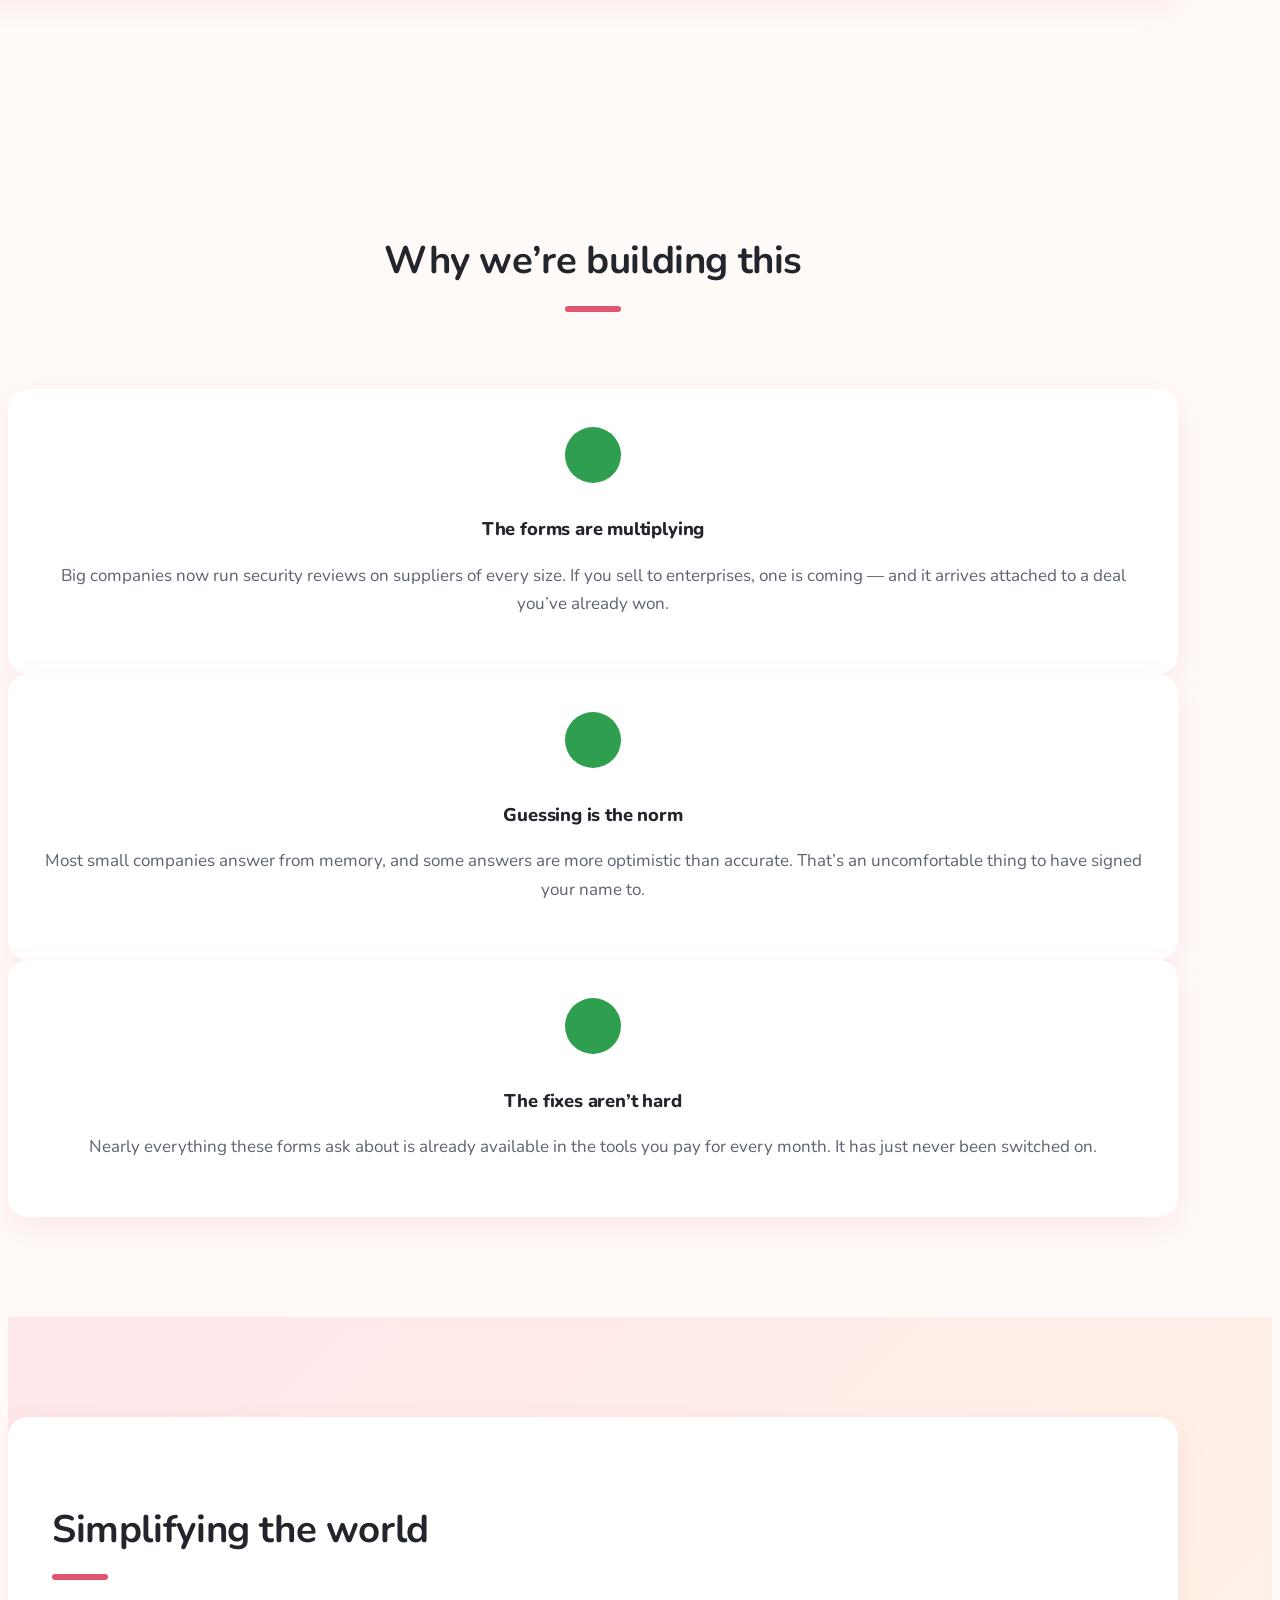
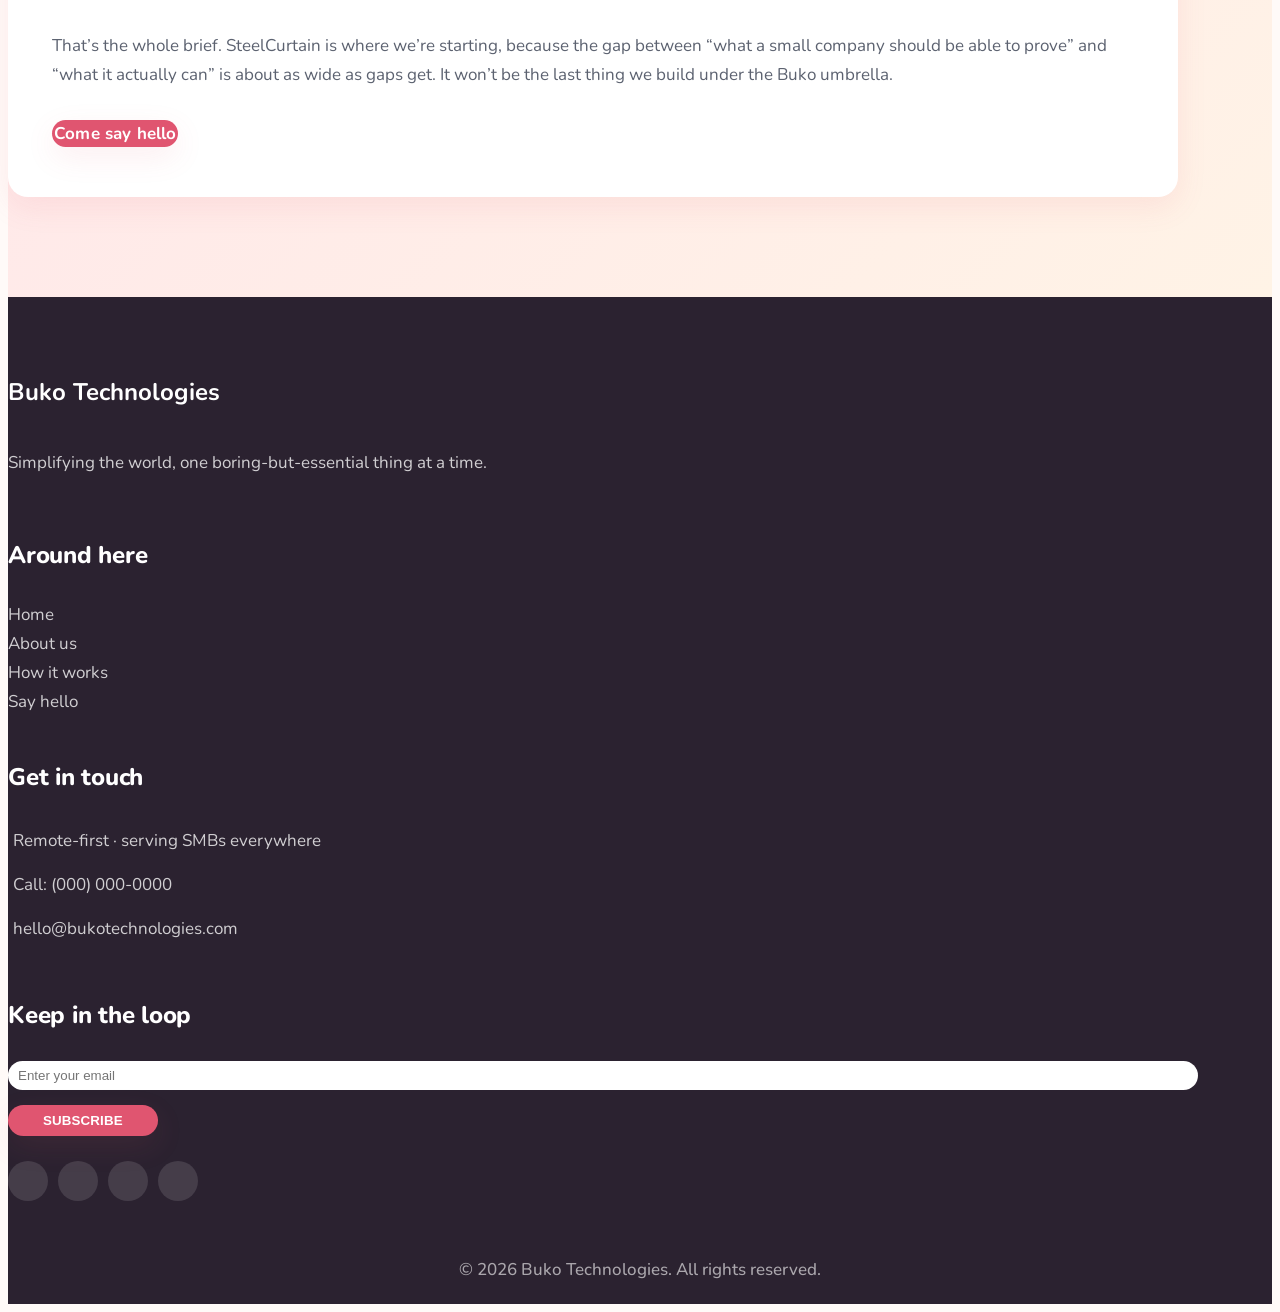
==== commit f15cce07: "updated one more time" ====
--- a/about.html
+++ b/about.html
@@ -87,6 +87,8 @@
     </header>
     <!-- end header -->
 
+  </div>
+
   <!-- about -->
   <section class="about_section layout_padding">
     <div class="container">
@@ -209,7 +211,7 @@
             <ul>
               <li><a href="index.html">Home</a></li>
               <li><a href="about.html">About us</a></li>
-              <li><a href="service.html">What&rsquo;s covered</a></li>
+              <li><a href="service.html">How it works</a></li>
               <li><a href="contact.html">Say hello</a></li>
             </ul>
           </div>
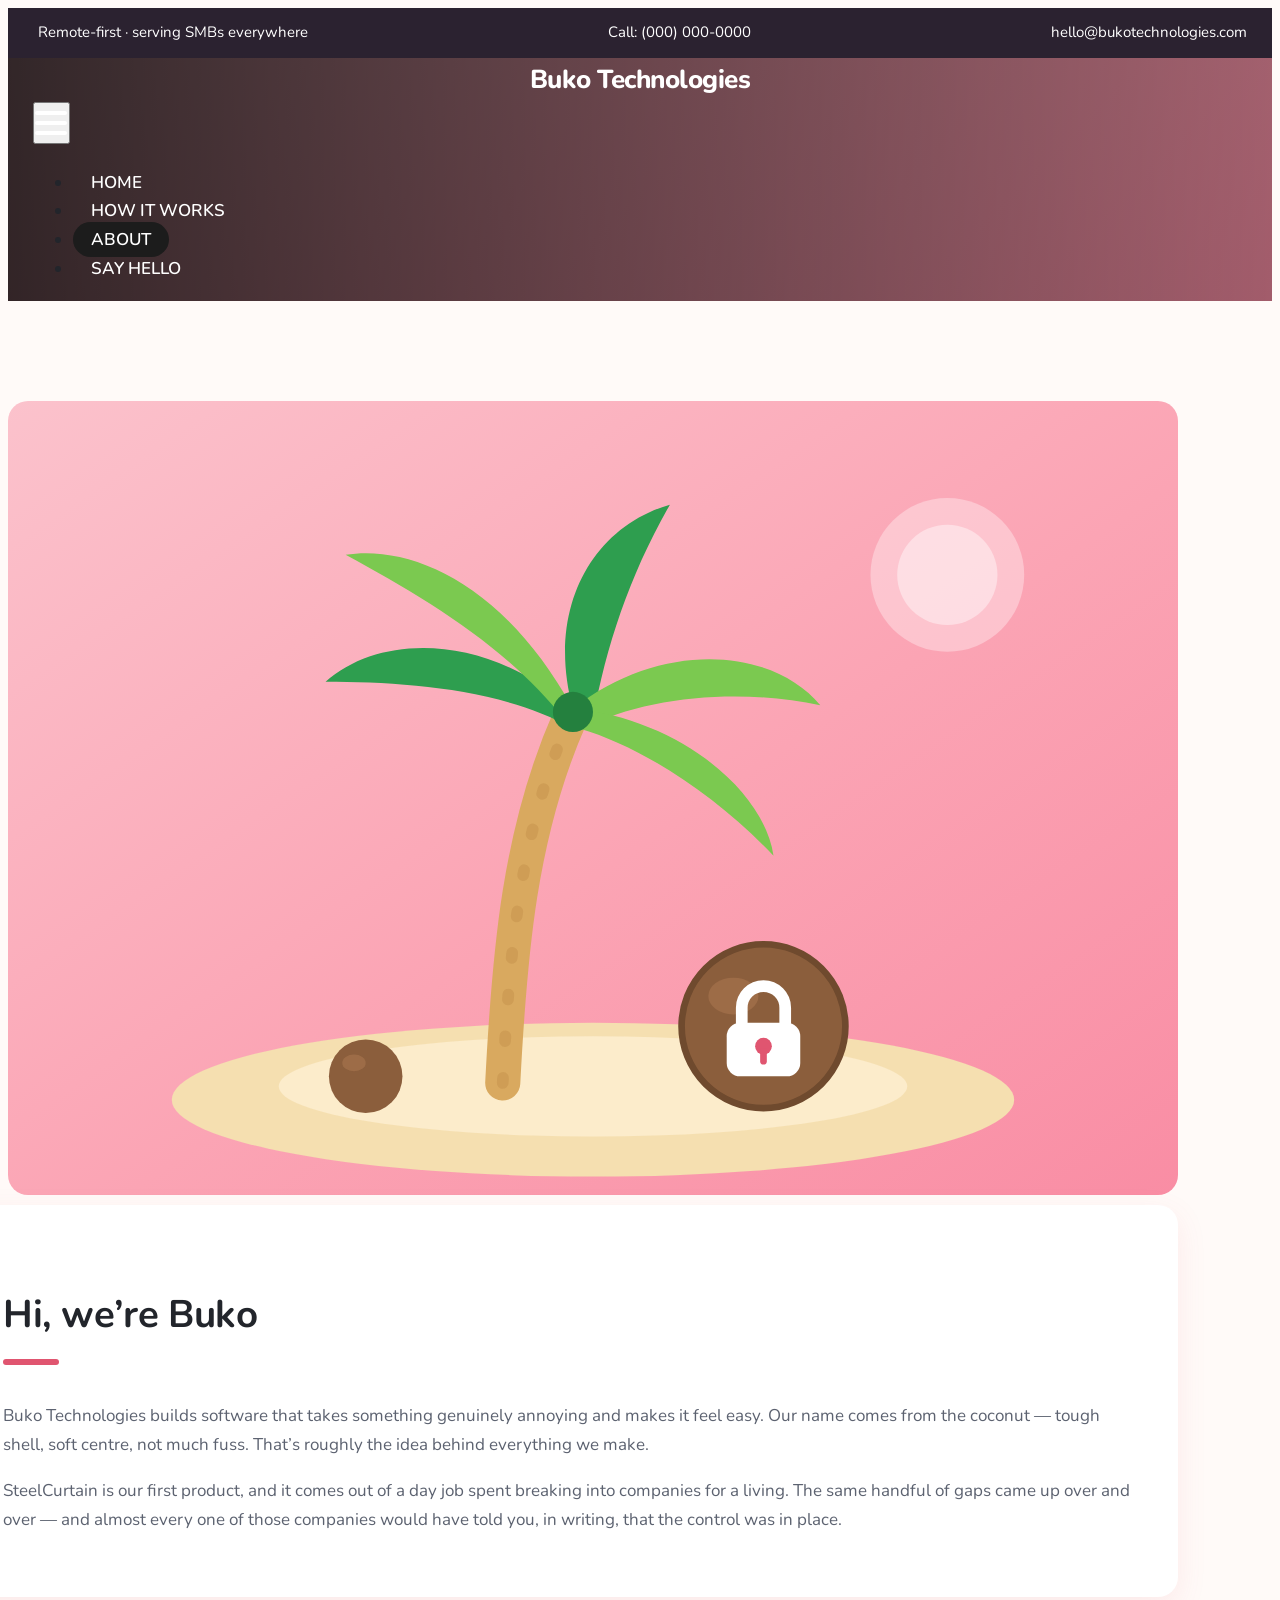
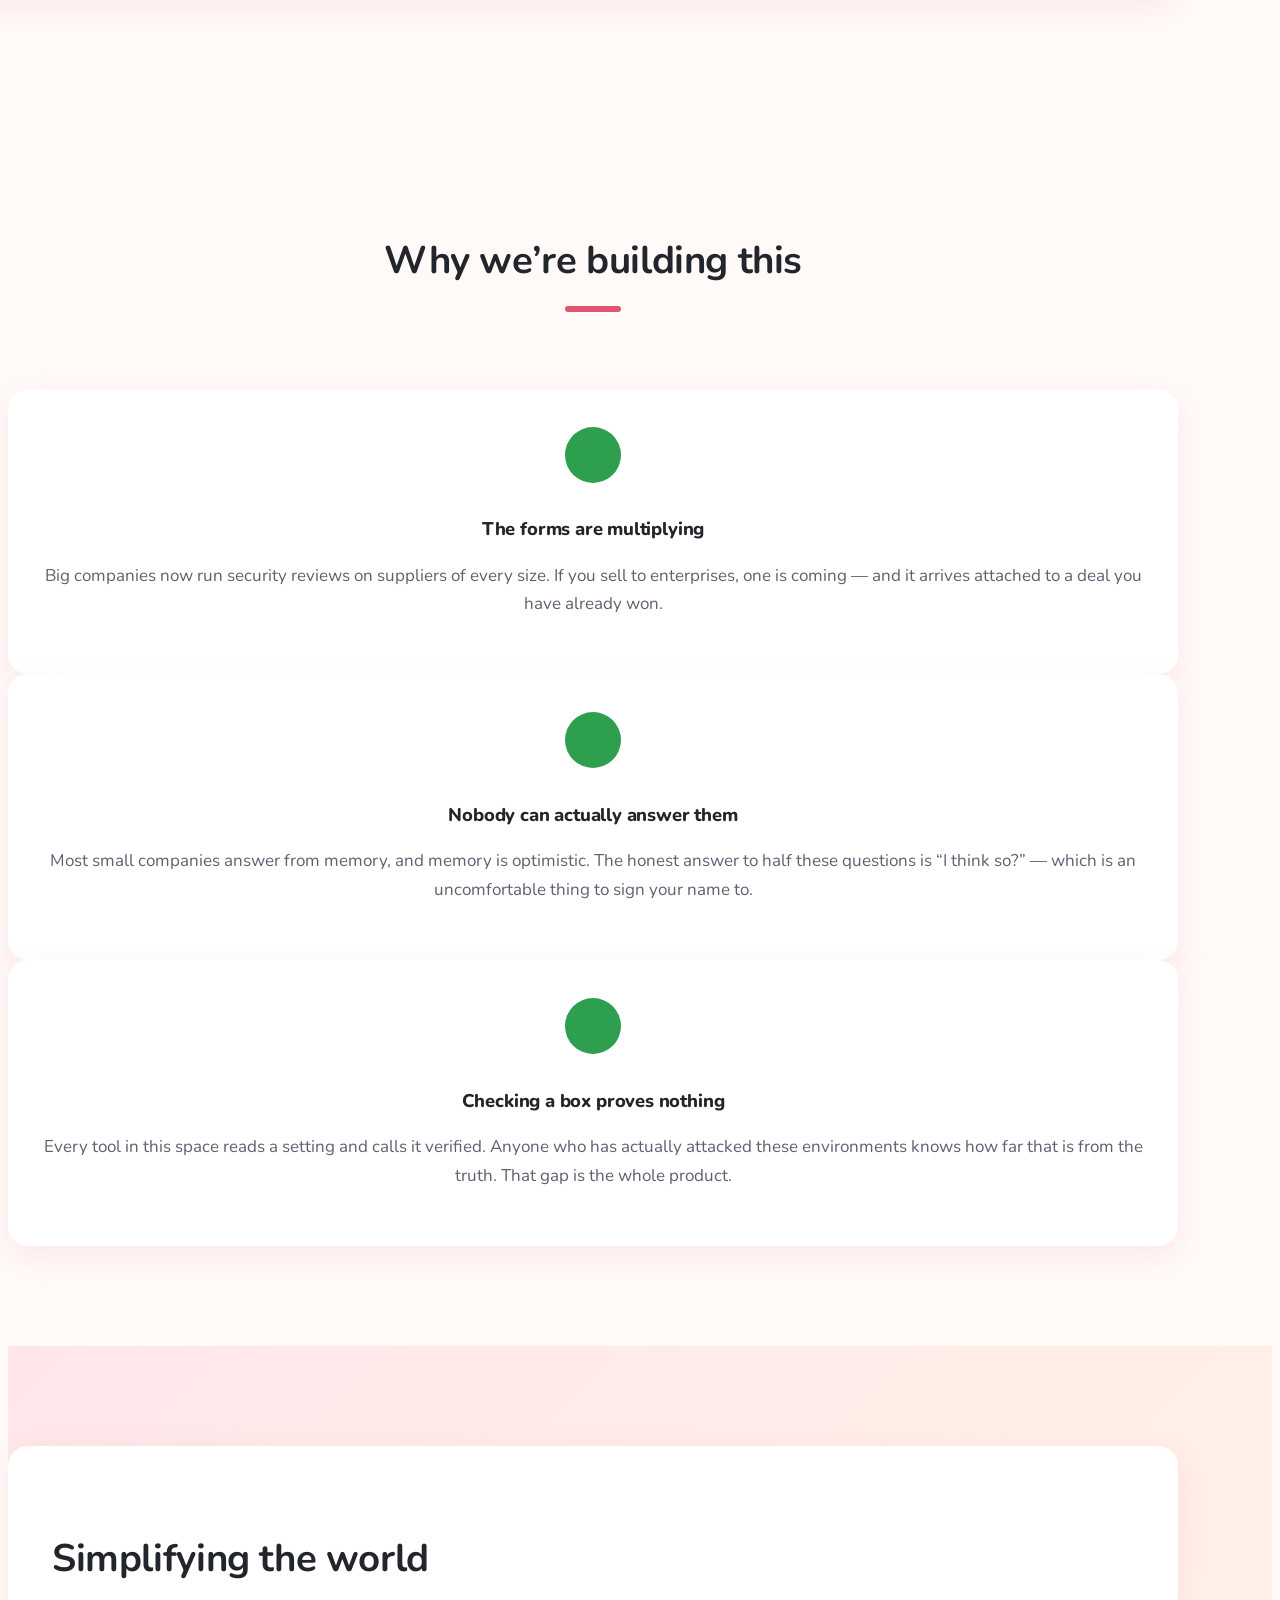
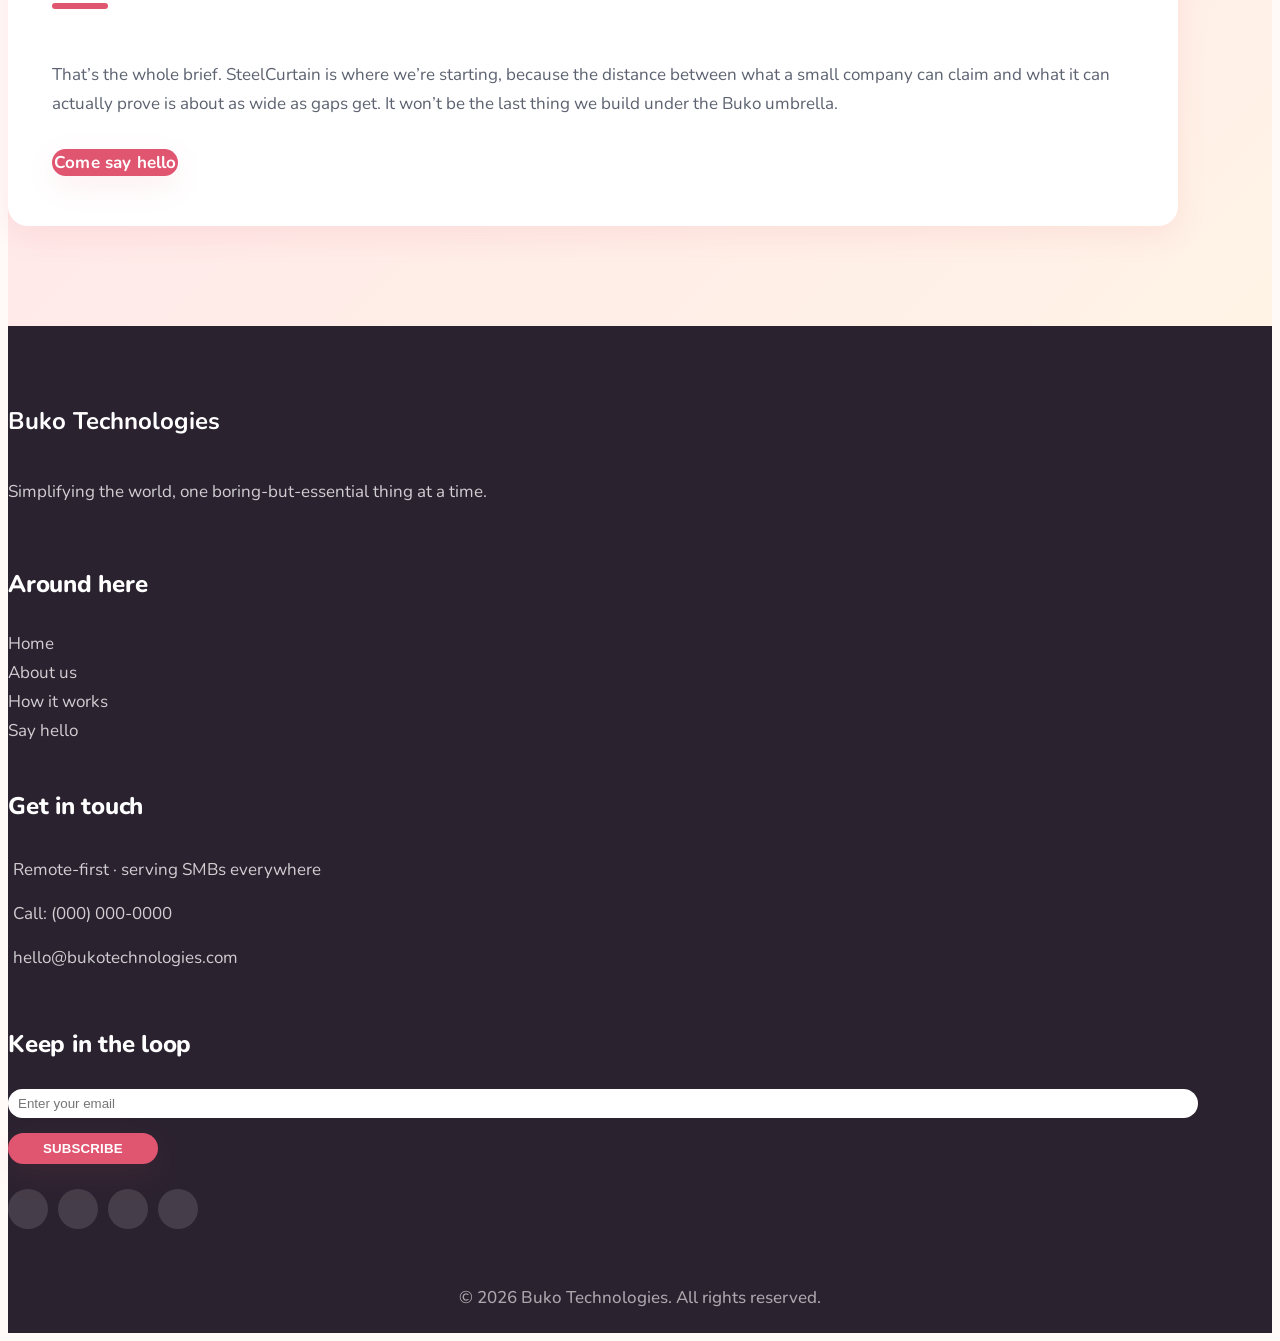
==== commit a7e8d431: "another update" ====
--- a/about.html
+++ b/about.html
@@ -6,8 +6,8 @@
   <meta http-equiv="X-UA-Compatible" content="IE=edge" />
   <meta name="viewport" content="width=device-width, initial-scale=1, shrink-to-fit=no" />
 
-  <meta name="description" content="Why we're building SteelCurtain: small companies increasingly have to prove their security to enterprise customers and insurers, and almost nobody is set up to do it." />
-  <meta name="keywords" content="security questionnaire, vendor security review, security assessment, SOC 2 alternative, cyber insurance questionnaire, MFA, small business security, SteelCurtain, Buko Technologies" />
+  <meta name="description" content="Buko Technologies builds SteelCurtain, continuous security verification for small companies. Built by a penetration tester who kept finding the same gaps in every environment." />
+  <meta name="keywords" content="security questionnaire, vendor security review, security assessment, continuous control verification, conditional access, MFA enforcement, SteelCurtain, Buko Technologies" />
   <meta name="author" content="Buko Technologies" />
 
   <link rel="shortcut icon" href="images/favicon.png" type="image/x-icon">
@@ -106,16 +106,16 @@
               <h2>Hi, we&rsquo;re Buko</h2>
             </div>
             <p>
-              Buko Technologies builds software that takes something genuinely
-              annoying and makes it feel easy. Our name comes from the coconut &mdash;
-              tough shell, soft centre, not much fuss. That&rsquo;s roughly the idea
-              behind everything we make.
-            </p>
-            <p>
-              SteelCurtain is our first product. It started with a pattern we kept
-              noticing: small companies are increasingly asked to <em>prove</em>
-              they&rsquo;re secure &mdash; by enterprise customers, by insurers &mdash;
-              and almost none of them have any way to do it.
+              Buko Technologies builds software that takes something genuinely annoying
+              and makes it feel easy. Our name comes from the coconut &mdash; tough shell,
+              soft centre, not much fuss. That&rsquo;s roughly the idea behind everything
+              we make.
+            </p>
+            <p>
+              SteelCurtain is our first product, and it comes out of a day job spent
+              breaking into companies for a living. The same handful of gaps came up
+              over and over &mdash; and almost every one of those companies would have
+              told you, in writing, that the control was in place.
             </p>
           </div>
         </div>
@@ -136,30 +136,31 @@
             <div class="step_num"><i class="fa fa-files-o" aria-hidden="true"></i></div>
             <h5>The forms are multiplying</h5>
             <p>
-              Big companies now run security reviews on suppliers of every size.
-              If you sell to enterprises, one is coming &mdash; and it arrives
-              attached to a deal you&rsquo;ve already won.
+              Big companies now run security reviews on suppliers of every size. If you
+              sell to enterprises, one is coming &mdash; and it arrives attached to a
+              deal you have already won.
             </p>
           </div>
         </div>
         <div class="col-md-4">
           <div class="box">
             <div class="step_num"><i class="fa fa-question-circle-o" aria-hidden="true"></i></div>
-            <h5>Guessing is the norm</h5>
-            <p>
-              Most small companies answer from memory, and some answers are more
-              optimistic than accurate. That&rsquo;s an uncomfortable thing to have
-              signed your name to.
+            <h5>Nobody can actually answer them</h5>
+            <p>
+              Most small companies answer from memory, and memory is optimistic. The
+              honest answer to half these questions is &ldquo;I think so?&rdquo; &mdash;
+              which is an uncomfortable thing to sign your name to.
             </p>
           </div>
         </div>
         <div class="col-md-4">
           <div class="box">
-            <div class="step_num"><i class="fa fa-magic" aria-hidden="true"></i></div>
-            <h5>The fixes aren&rsquo;t hard</h5>
-            <p>
-              Nearly everything these forms ask about is already available in the
-              tools you pay for every month. It has just never been switched on.
+            <div class="step_num"><i class="fa fa-search" aria-hidden="true"></i></div>
+            <h5>Checking a box proves nothing</h5>
+            <p>
+              Every tool in this space reads a setting and calls it verified. Anyone
+              who has actually attacked these environments knows how far that is from
+              the truth. That gap is the whole product.
             </p>
           </div>
         </div>
@@ -179,10 +180,9 @@
             </div>
             <p style="margin-top: 20px;">
               That&rsquo;s the whole brief. SteelCurtain is where we&rsquo;re starting,
-              because the gap between &ldquo;what a small company should be able to
-              prove&rdquo; and &ldquo;what it actually can&rdquo; is about as wide as
-              gaps get. It won&rsquo;t be the last thing we build under the Buko
-              umbrella.
+              because the distance between what a small company can claim and what it
+              can actually prove is about as wide as gaps get. It won&rsquo;t be the
+              last thing we build under the Buko umbrella.
             </p>
             <div class="btn-box" style="margin-top: 30px;">
               <a href="contact.html">Come say hello</a>
--- a/css/buko-theme.css
+++ b/css/buko-theme.css
@@ -323,6 +323,16 @@
   font-weight: 700;
 }
 
+/* Variant for "what this isn't" lists — a muted cross instead of a check. */
+.panel_section ul.not_list li::before {
+  content: "\f00d";                 /* Font Awesome times */
+  color: var(--buko-ink-soft);
+}
+
+/* Tier badge on the verification steps — same circle, different palette. */
+.steps_section .step_num.tier_deep  { background-color: var(--buko-rose); }
+.steps_section .step_num.tier_probe { background-color: var(--buko-coconut); }
+
 
 /* ==========================================================================
    CONTACT
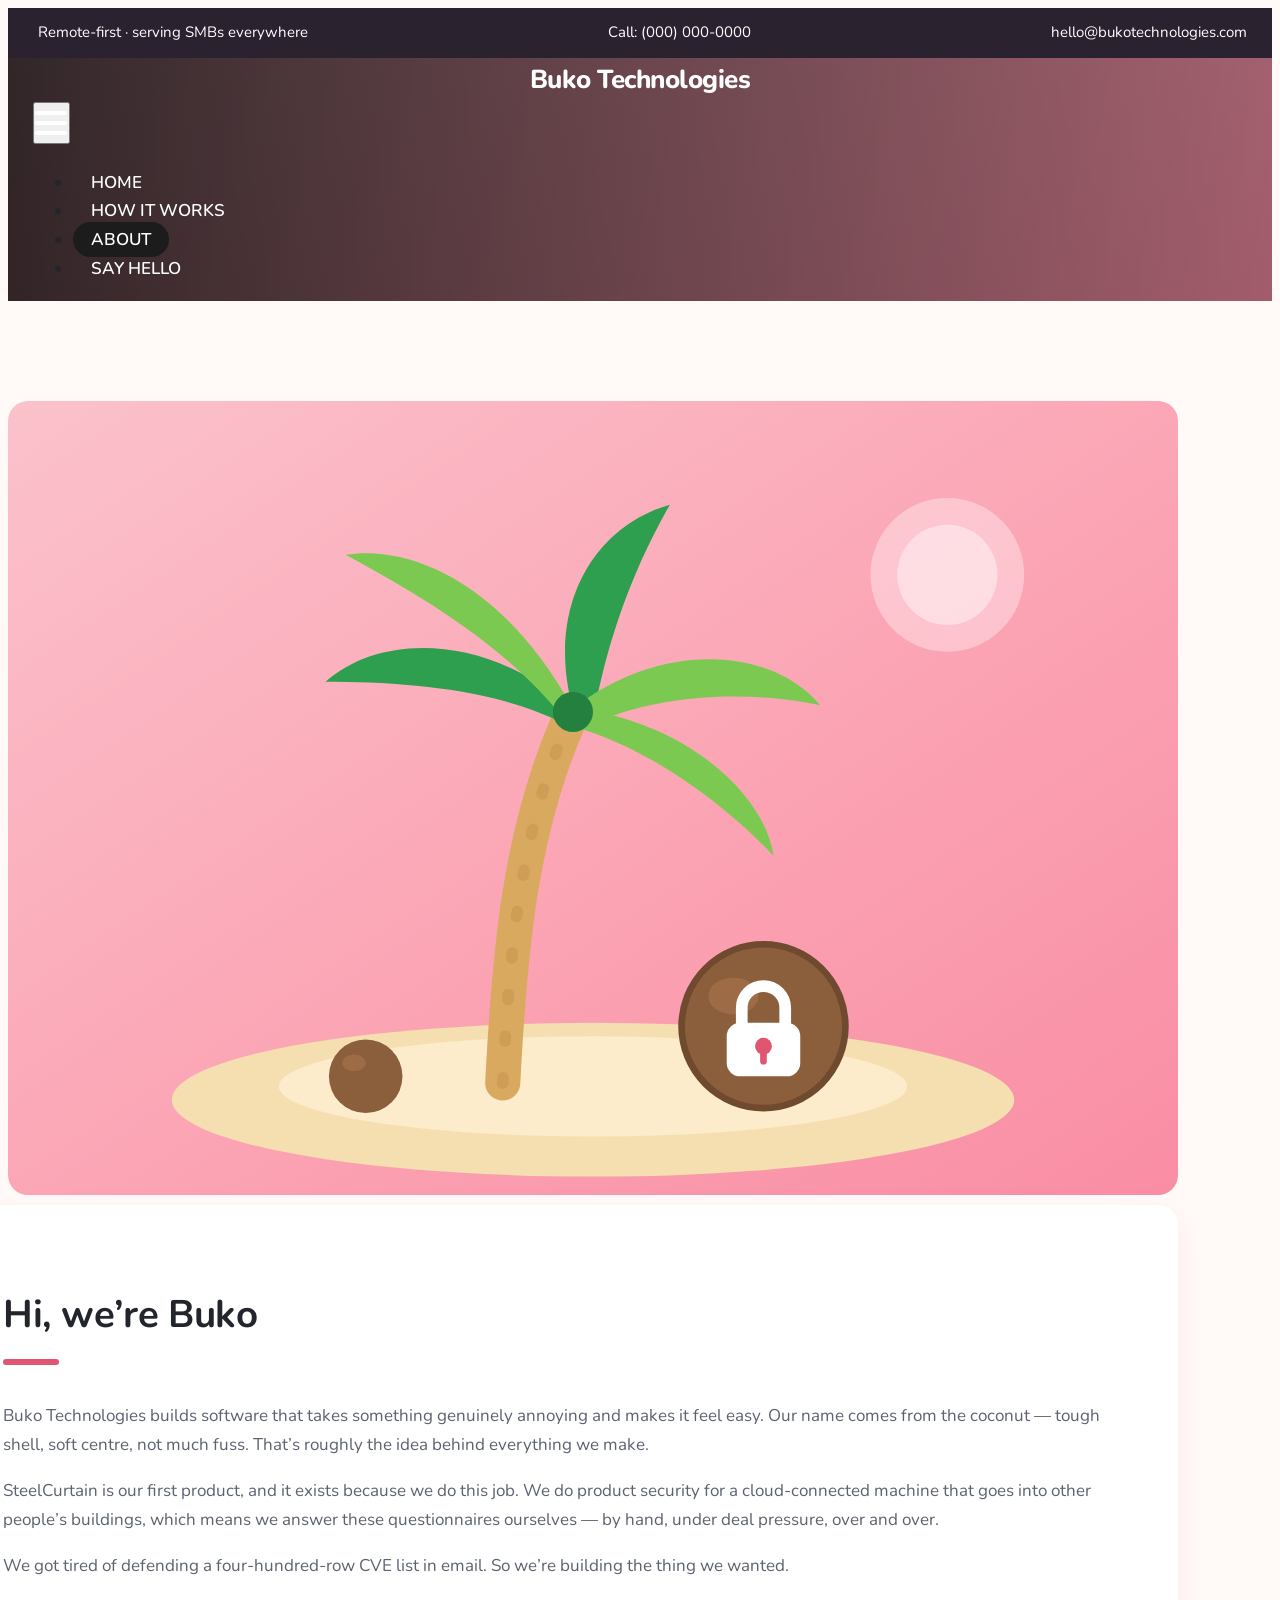
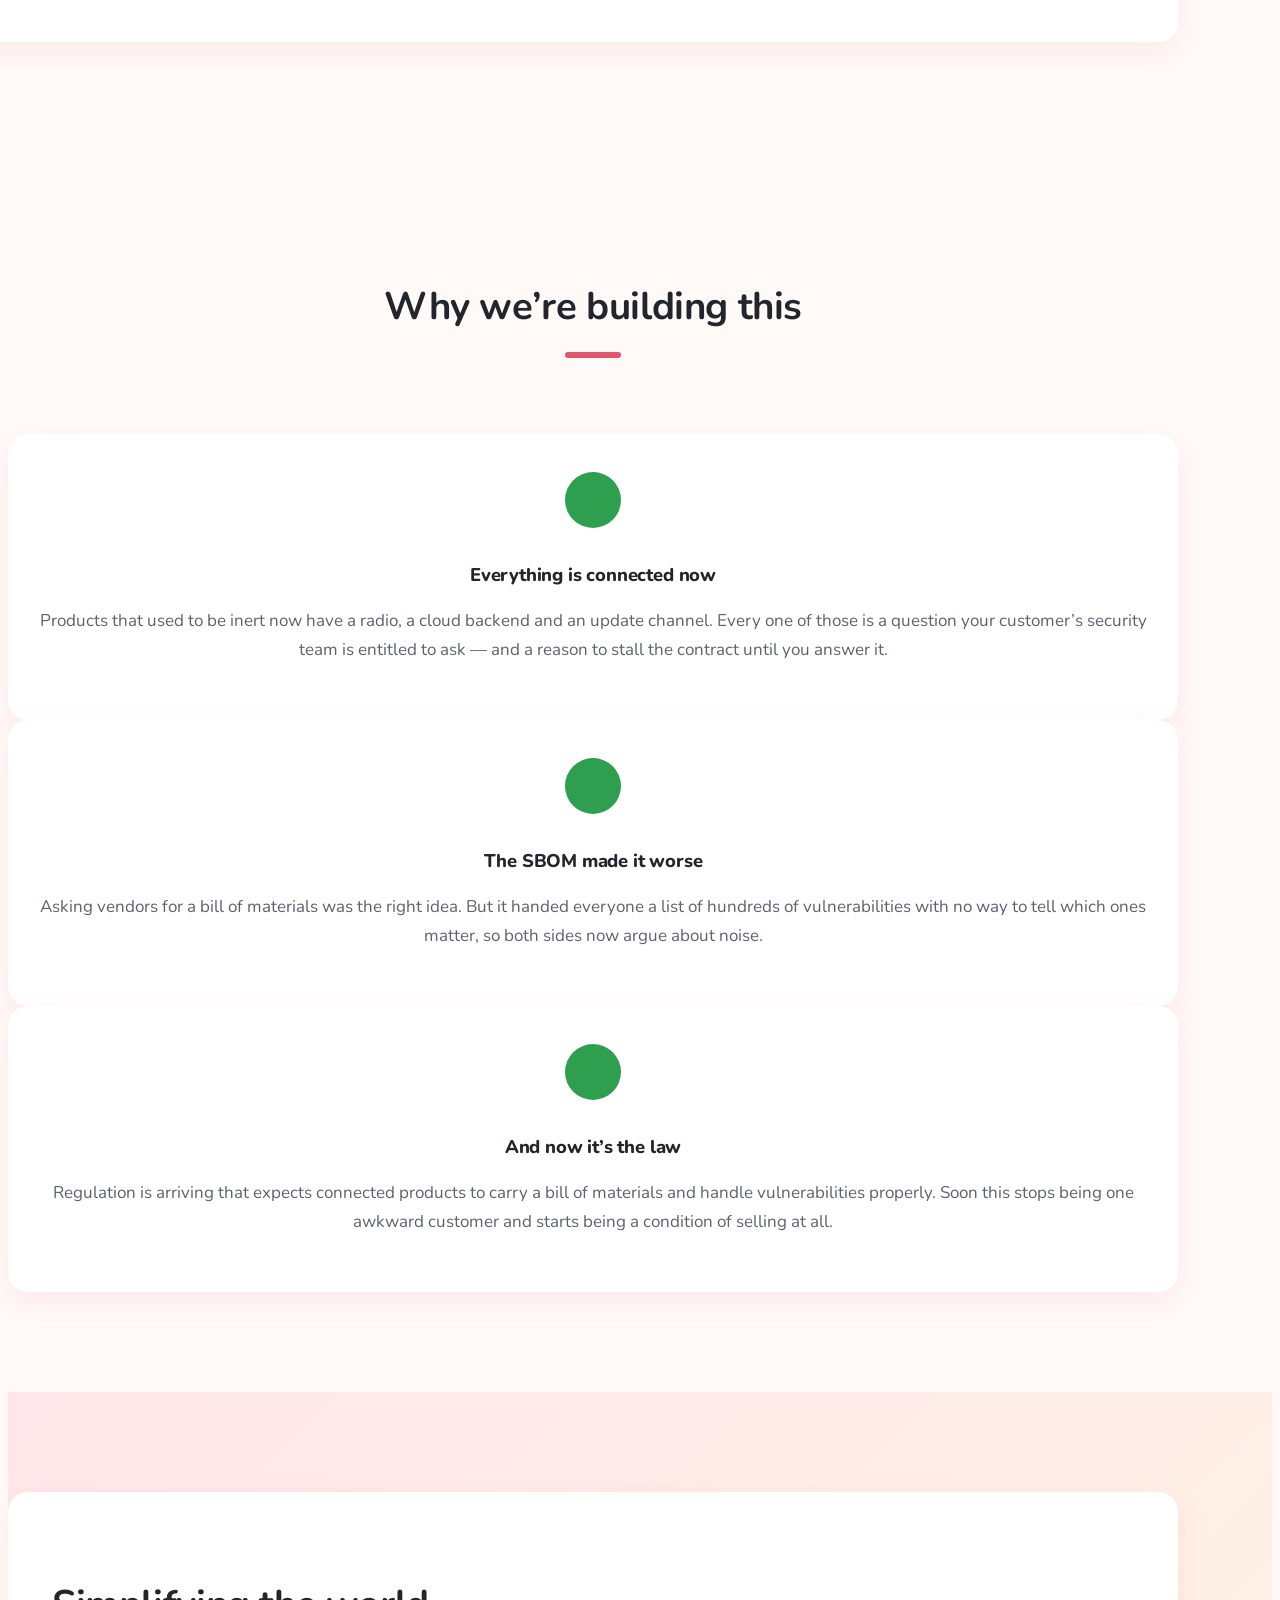
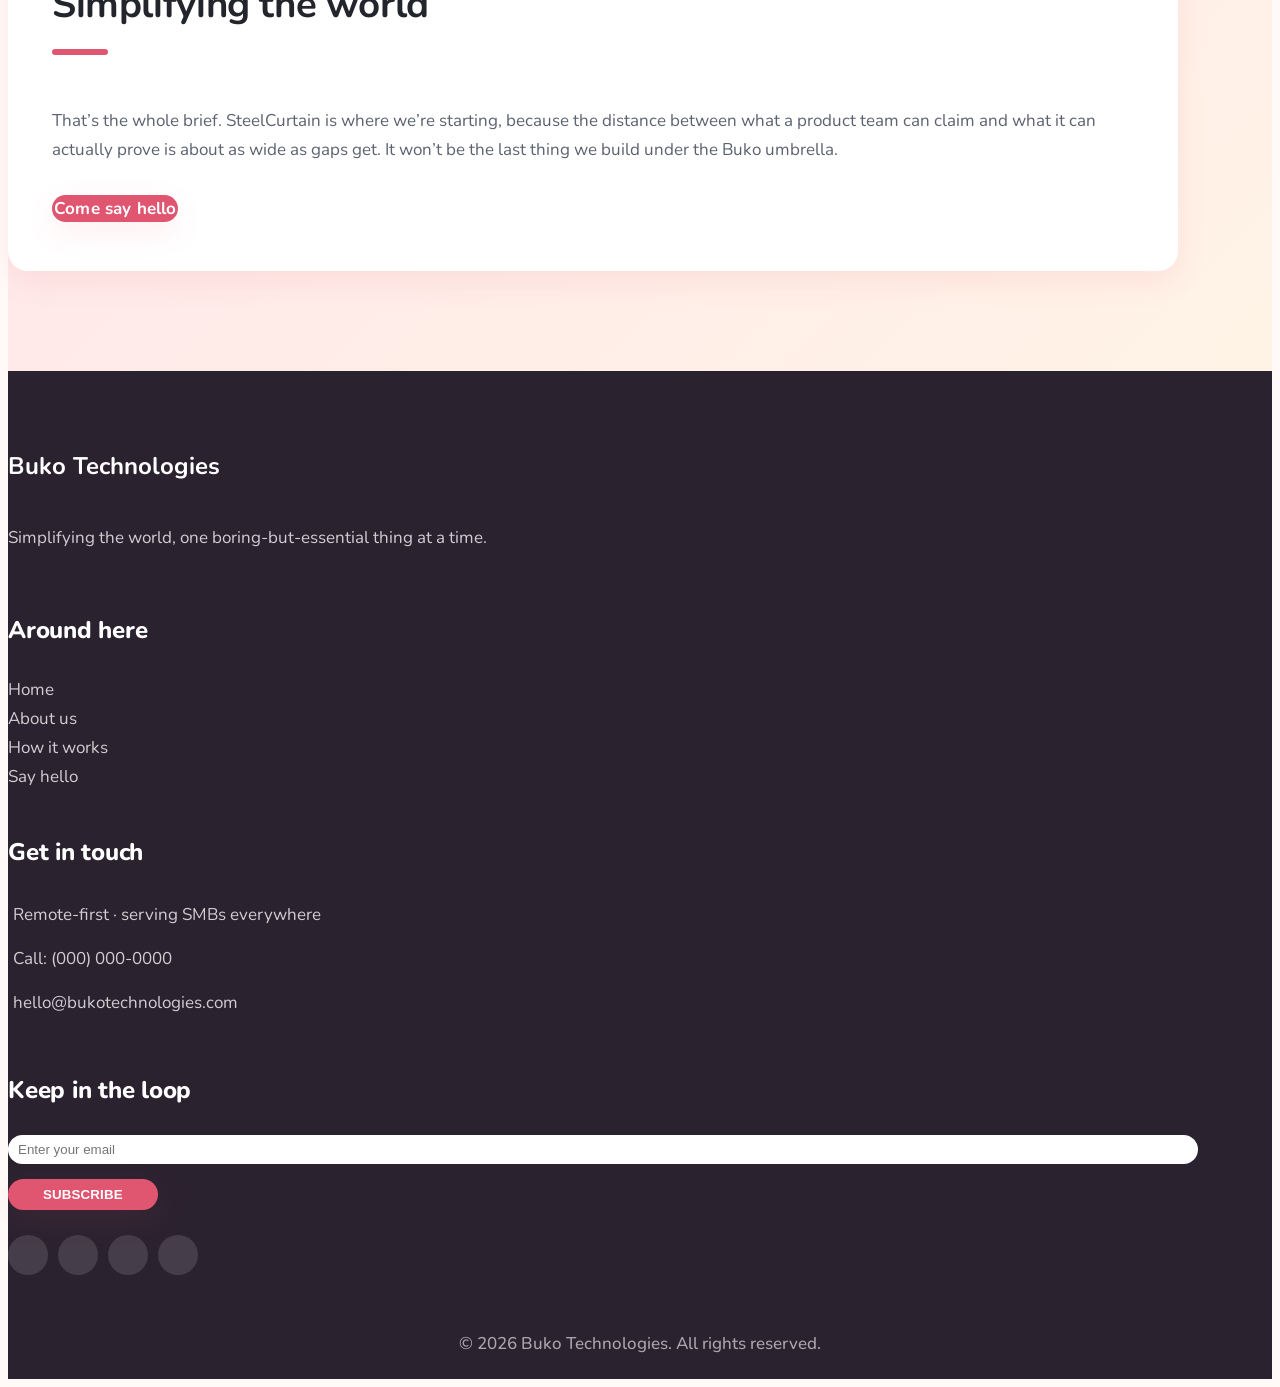
==== commit 645dc77d: "Last update" ====
--- a/about.html
+++ b/about.html
@@ -6,8 +6,8 @@
   <meta http-equiv="X-UA-Compatible" content="IE=edge" />
   <meta name="viewport" content="width=device-width, initial-scale=1, shrink-to-fit=no" />
 
-  <meta name="description" content="Buko Technologies builds SteelCurtain, continuous security verification for small companies. Built by a penetration tester who kept finding the same gaps in every environment." />
-  <meta name="keywords" content="security questionnaire, vendor security review, security assessment, continuous control verification, conditional access, MFA enforcement, SteelCurtain, Buko Technologies" />
+  <meta name="description" content="Buko Technologies builds SteelCurtain, verified product security assurance for companies that ship connected products. Built by someone who answers these questionnaires for a living." />
+  <meta name="keywords" content="product security questionnaire, vendor security review, SBOM, VEX, CVE reachability, connected product security, IoT security assurance, Cyber Resilience Act, SteelCurtain, Buko Technologies" />
   <meta name="author" content="Buko Technologies" />
 
   <link rel="shortcut icon" href="images/favicon.png" type="image/x-icon">
@@ -112,10 +112,14 @@
               we make.
             </p>
             <p>
-              SteelCurtain is our first product, and it comes out of a day job spent
-              breaking into companies for a living. The same handful of gaps came up
-              over and over &mdash; and almost every one of those companies would have
-              told you, in writing, that the control was in place.
+              SteelCurtain is our first product, and it exists because we do this job. We
+              do product security for a cloud-connected machine that goes into other
+              people&rsquo;s buildings, which means we answer these questionnaires
+              ourselves &mdash; by hand, under deal pressure, over and over.
+            </p>
+            <p>
+              We got tired of defending a four-hundred-row CVE list in email. So
+              we&rsquo;re building the thing we wanted.
             </p>
           </div>
         </div>
@@ -133,34 +137,35 @@
       <div class="row" style="margin-top: 45px;">
         <div class="col-md-4">
           <div class="box">
-            <div class="step_num"><i class="fa fa-files-o" aria-hidden="true"></i></div>
-            <h5>The forms are multiplying</h5>
-            <p>
-              Big companies now run security reviews on suppliers of every size. If you
-              sell to enterprises, one is coming &mdash; and it arrives attached to a
-              deal you have already won.
+            <div class="step_num"><i class="fa fa-plug" aria-hidden="true"></i></div>
+            <h5>Everything is connected now</h5>
+            <p>
+              Products that used to be inert now have a radio, a cloud backend and an
+              update channel. Every one of those is a question your customer&rsquo;s
+              security team is entitled to ask &mdash; and a reason to stall the contract
+              until you answer it.
             </p>
           </div>
         </div>
         <div class="col-md-4">
           <div class="box">
-            <div class="step_num"><i class="fa fa-question-circle-o" aria-hidden="true"></i></div>
-            <h5>Nobody can actually answer them</h5>
-            <p>
-              Most small companies answer from memory, and memory is optimistic. The
-              honest answer to half these questions is &ldquo;I think so?&rdquo; &mdash;
-              which is an uncomfortable thing to sign your name to.
+            <div class="step_num"><i class="fa fa-list-ol" aria-hidden="true"></i></div>
+            <h5>The SBOM made it worse</h5>
+            <p>
+              Asking vendors for a bill of materials was the right idea. But it handed
+              everyone a list of hundreds of vulnerabilities with no way to tell which
+              ones matter, so both sides now argue about noise.
             </p>
           </div>
         </div>
         <div class="col-md-4">
           <div class="box">
-            <div class="step_num"><i class="fa fa-search" aria-hidden="true"></i></div>
-            <h5>Checking a box proves nothing</h5>
-            <p>
-              Every tool in this space reads a setting and calls it verified. Anyone
-              who has actually attacked these environments knows how far that is from
-              the truth. That gap is the whole product.
+            <div class="step_num"><i class="fa fa-balance-scale" aria-hidden="true"></i></div>
+            <h5>And now it&rsquo;s the law</h5>
+            <p>
+              Regulation is arriving that expects connected products to carry a bill of
+              materials and handle vulnerabilities properly. Soon this stops being one
+              awkward customer and starts being a condition of selling at all.
             </p>
           </div>
         </div>
@@ -180,9 +185,9 @@
             </div>
             <p style="margin-top: 20px;">
               That&rsquo;s the whole brief. SteelCurtain is where we&rsquo;re starting,
-              because the distance between what a small company can claim and what it
-              can actually prove is about as wide as gaps get. It won&rsquo;t be the
-              last thing we build under the Buko umbrella.
+              because the distance between what a product team can claim and what it can
+              actually prove is about as wide as gaps get. It won&rsquo;t be the last thing
+              we build under the Buko umbrella.
             </p>
             <div class="btn-box" style="margin-top: 30px;">
               <a href="contact.html">Come say hello</a>
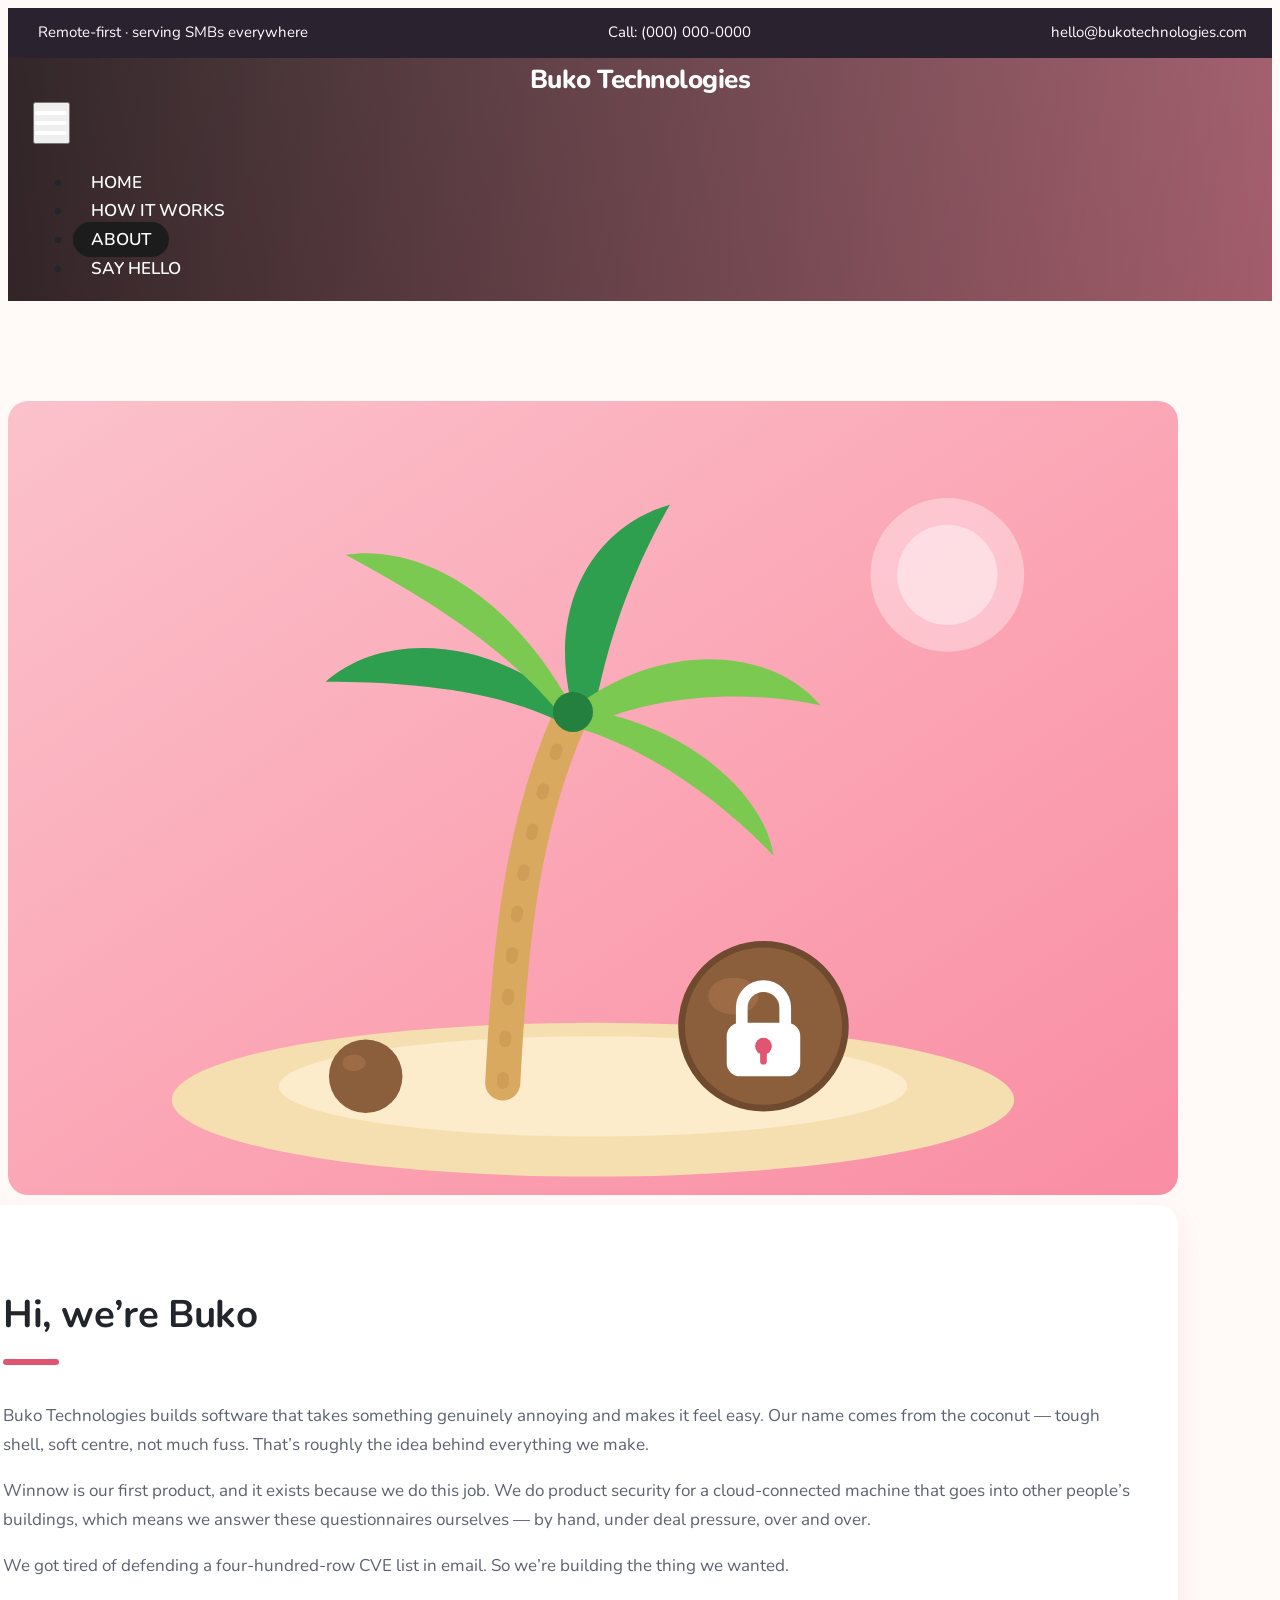
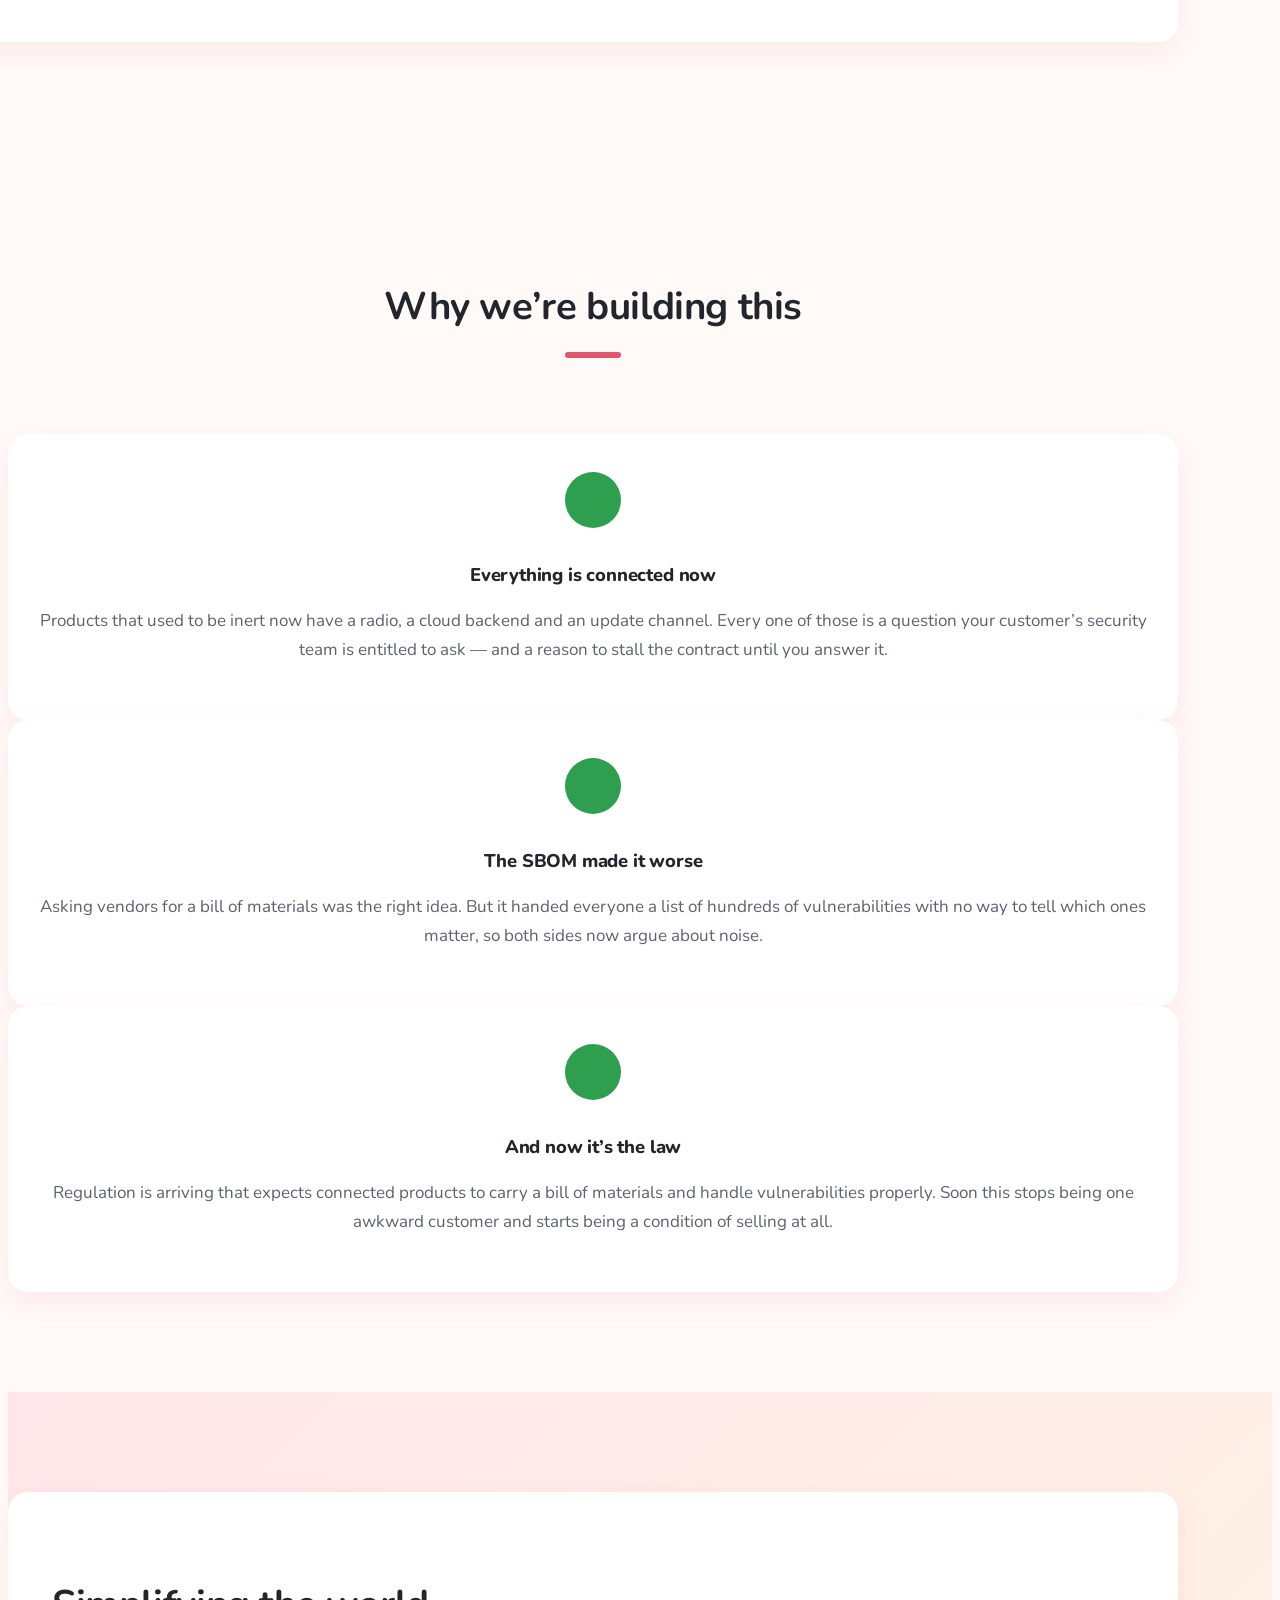
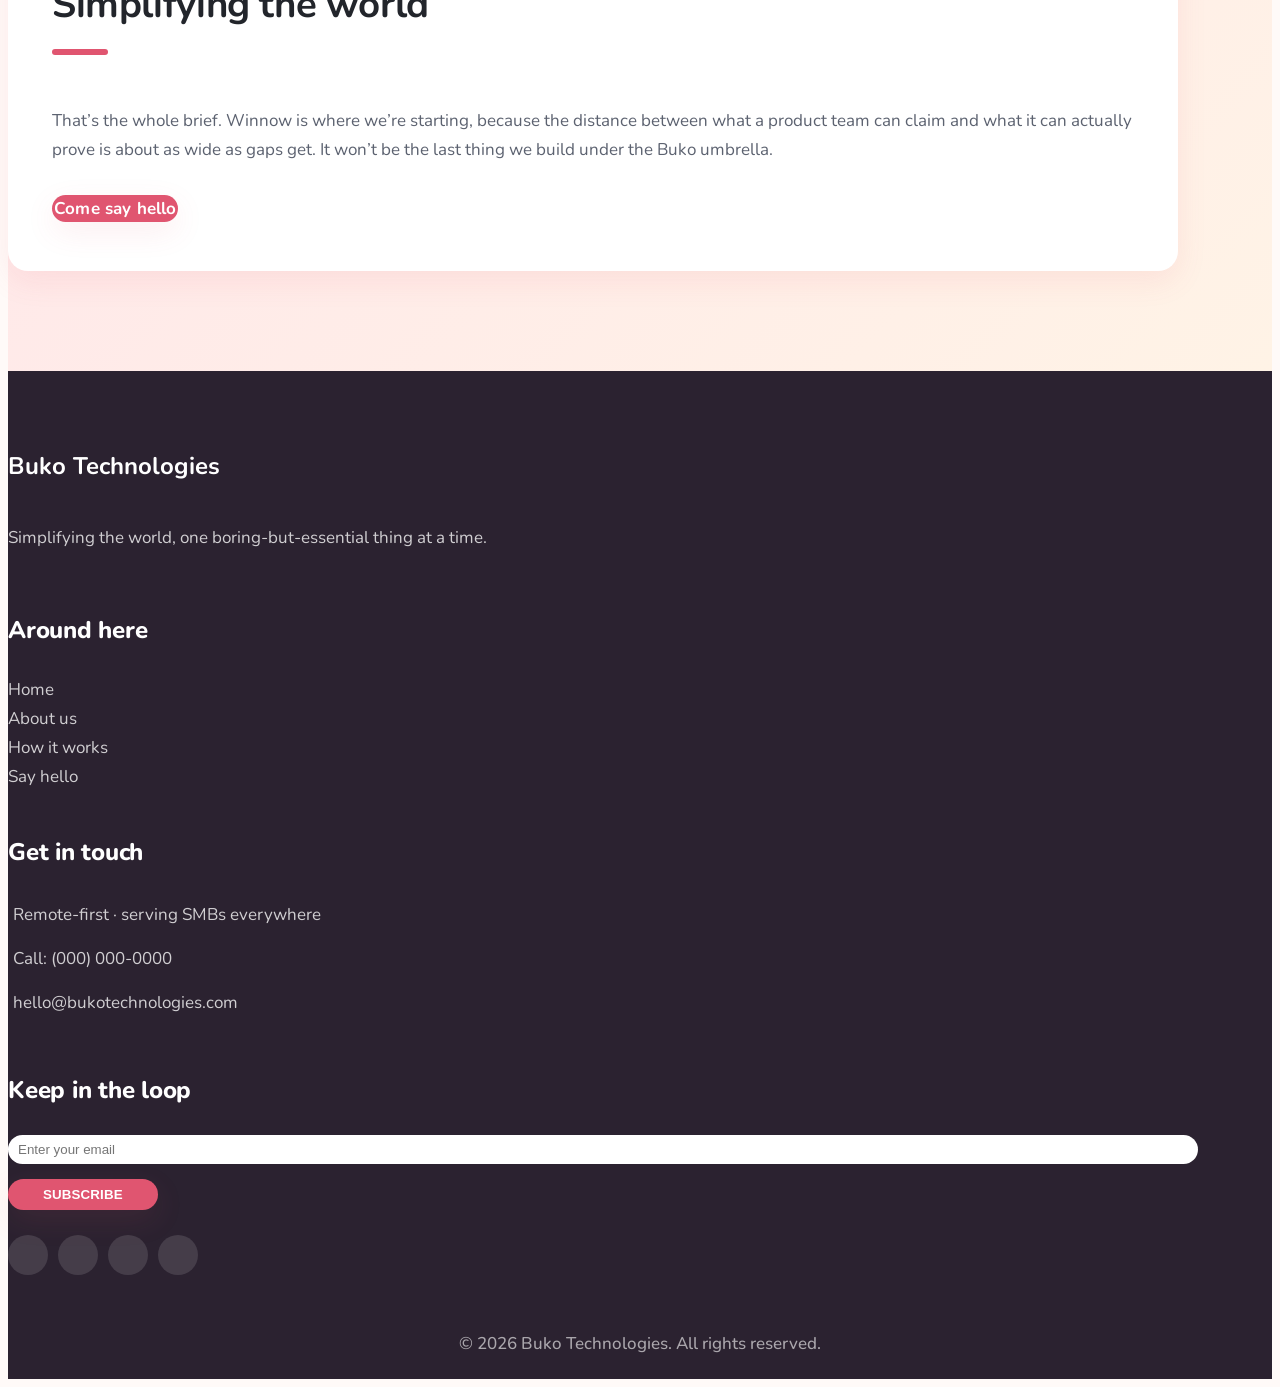
==== commit 6e5db970: "Updated" ====
--- a/about.html
+++ b/about.html
@@ -6,8 +6,8 @@
   <meta http-equiv="X-UA-Compatible" content="IE=edge" />
   <meta name="viewport" content="width=device-width, initial-scale=1, shrink-to-fit=no" />
 
-  <meta name="description" content="Buko Technologies builds SteelCurtain, verified product security assurance for companies that ship connected products. Built by someone who answers these questionnaires for a living." />
-  <meta name="keywords" content="product security questionnaire, vendor security review, SBOM, VEX, CVE reachability, connected product security, IoT security assurance, Cyber Resilience Act, SteelCurtain, Buko Technologies" />
+  <meta name="description" content="Buko Technologies builds Winnow, verified product security assurance for companies that ship connected products. Built by someone who answers these questionnaires for a living." />
+  <meta name="keywords" content="product security questionnaire, vendor security review, SBOM, VEX, CVE reachability, connected product security, IoT security assurance, Cyber Resilience Act, Winnow, Buko Technologies" />
   <meta name="author" content="Buko Technologies" />
 
   <link rel="shortcut icon" href="images/favicon.png" type="image/x-icon">
@@ -112,7 +112,7 @@
               we make.
             </p>
             <p>
-              SteelCurtain is our first product, and it exists because we do this job. We
+              Winnow is our first product, and it exists because we do this job. We
               do product security for a cloud-connected machine that goes into other
               people&rsquo;s buildings, which means we answer these questionnaires
               ourselves &mdash; by hand, under deal pressure, over and over.
@@ -184,7 +184,7 @@
               <h2>Simplifying the world</h2>
             </div>
             <p style="margin-top: 20px;">
-              That&rsquo;s the whole brief. SteelCurtain is where we&rsquo;re starting,
+              That&rsquo;s the whole brief. Winnow is where we&rsquo;re starting,
               because the distance between what a product team can claim and what it can
               actually prove is about as wide as gaps get. It won&rsquo;t be the last thing
               we build under the Buko umbrella.
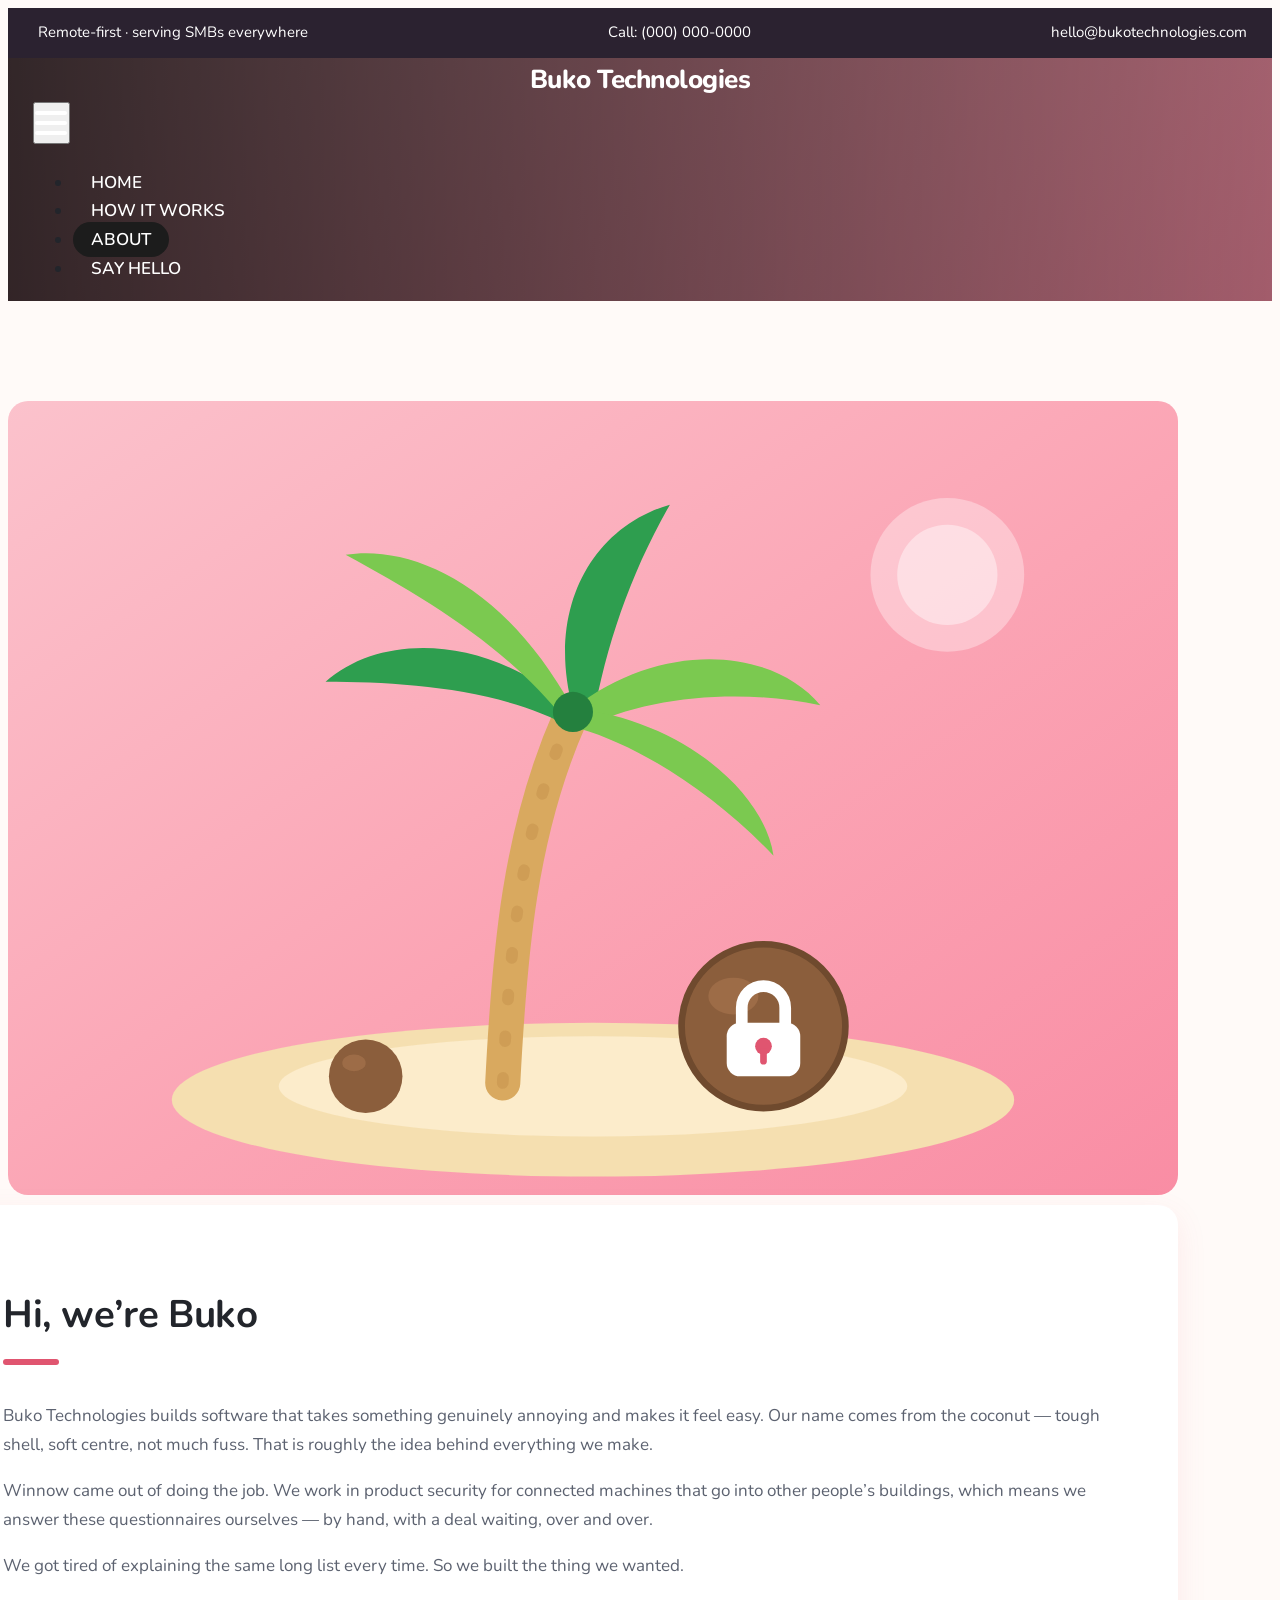
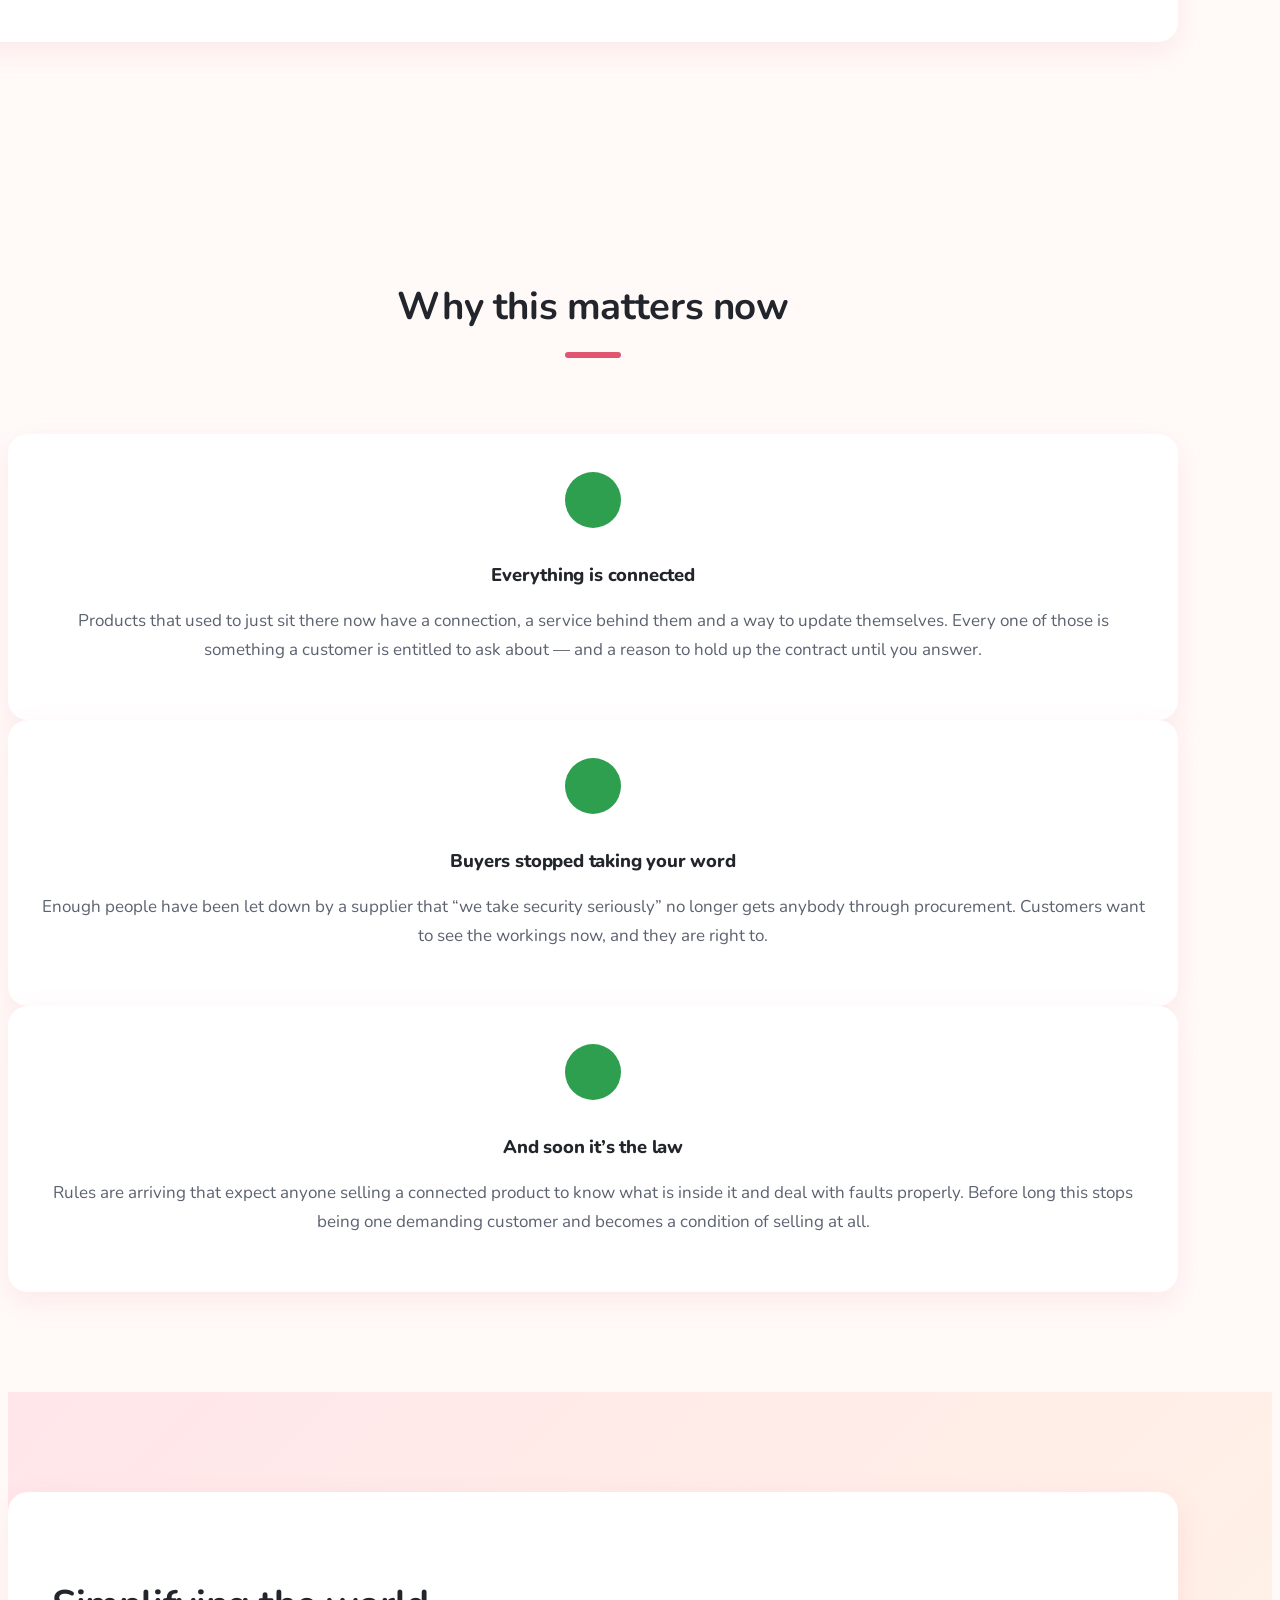
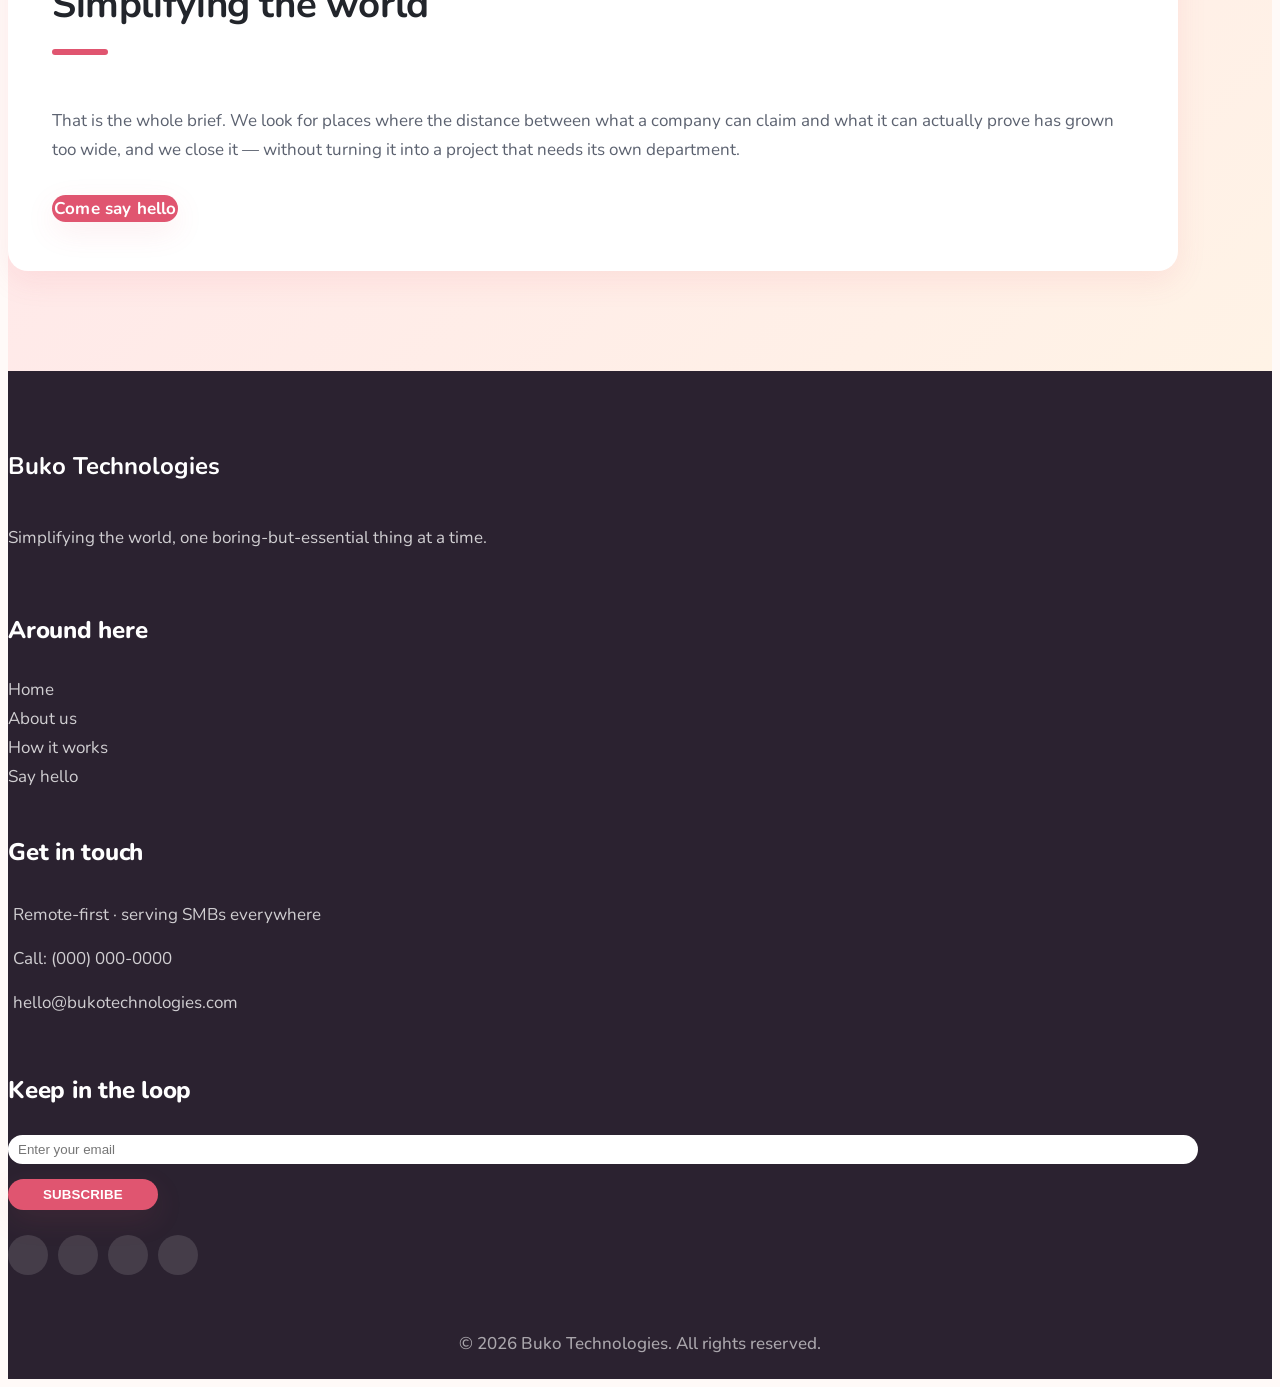
==== commit 4eaf4603: "updated and changed to make site more inviting" ====
--- a/about.html
+++ b/about.html
@@ -6,8 +6,8 @@
   <meta http-equiv="X-UA-Compatible" content="IE=edge" />
   <meta name="viewport" content="width=device-width, initial-scale=1, shrink-to-fit=no" />
 
-  <meta name="description" content="Buko Technologies builds Winnow, verified product security assurance for companies that ship connected products. Built by someone who answers these questionnaires for a living." />
-  <meta name="keywords" content="product security questionnaire, vendor security review, SBOM, VEX, CVE reachability, connected product security, IoT security assurance, Cyber Resilience Act, Winnow, Buko Technologies" />
+  <meta name="description" content="Buko Technologies builds Winnow, which answers the security questionnaires that hold up deals for companies selling connected products." />
+  <meta name="keywords" content="security questionnaire, vendor security review, product security, connected products, device security, IoT, medical device security, robotics, Winnow, Buko Technologies" />
   <meta name="author" content="Buko Technologies" />
 
   <link rel="shortcut icon" href="images/favicon.png" type="image/x-icon">
@@ -108,18 +108,18 @@
             <p>
               Buko Technologies builds software that takes something genuinely annoying
               and makes it feel easy. Our name comes from the coconut &mdash; tough shell,
-              soft centre, not much fuss. That&rsquo;s roughly the idea behind everything
-              we make.
-            </p>
-            <p>
-              Winnow is our first product, and it exists because we do this job. We
-              do product security for a cloud-connected machine that goes into other
-              people&rsquo;s buildings, which means we answer these questionnaires
-              ourselves &mdash; by hand, under deal pressure, over and over.
-            </p>
-            <p>
-              We got tired of defending a four-hundred-row CVE list in email. So
-              we&rsquo;re building the thing we wanted.
+              soft centre, not much fuss. That is roughly the idea behind everything we
+              make.
+            </p>
+            <p>
+              Winnow came out of doing the job. We work in product security for connected
+              machines that go into other people&rsquo;s buildings, which means we answer
+              these questionnaires ourselves &mdash; by hand, with a deal waiting, over
+              and over.
+            </p>
+            <p>
+              We got tired of explaining the same long list every time. So we built the
+              thing we wanted.
             </p>
           </div>
         </div>
@@ -132,40 +132,40 @@
   <section class="steps_section layout_padding">
     <div class="container">
       <div class="heading_container heading_center">
-        <h2>Why we&rsquo;re building this</h2>
+        <h2>Why this matters now</h2>
       </div>
       <div class="row" style="margin-top: 45px;">
         <div class="col-md-4">
           <div class="box">
             <div class="step_num"><i class="fa fa-plug" aria-hidden="true"></i></div>
-            <h5>Everything is connected now</h5>
-            <p>
-              Products that used to be inert now have a radio, a cloud backend and an
-              update channel. Every one of those is a question your customer&rsquo;s
-              security team is entitled to ask &mdash; and a reason to stall the contract
-              until you answer it.
+            <h5>Everything is connected</h5>
+            <p>
+              Products that used to just sit there now have a connection, a service behind
+              them and a way to update themselves. Every one of those is something a
+              customer is entitled to ask about &mdash; and a reason to hold up the
+              contract until you answer.
             </p>
           </div>
         </div>
         <div class="col-md-4">
           <div class="box">
             <div class="step_num"><i class="fa fa-list-ol" aria-hidden="true"></i></div>
-            <h5>The SBOM made it worse</h5>
-            <p>
-              Asking vendors for a bill of materials was the right idea. But it handed
-              everyone a list of hundreds of vulnerabilities with no way to tell which
-              ones matter, so both sides now argue about noise.
+            <h5>Buyers stopped taking your word</h5>
+            <p>
+              Enough people have been let down by a supplier that &ldquo;we take security
+              seriously&rdquo; no longer gets anybody through procurement. Customers want
+              to see the workings now, and they are right to.
             </p>
           </div>
         </div>
         <div class="col-md-4">
           <div class="box">
             <div class="step_num"><i class="fa fa-balance-scale" aria-hidden="true"></i></div>
-            <h5>And now it&rsquo;s the law</h5>
-            <p>
-              Regulation is arriving that expects connected products to carry a bill of
-              materials and handle vulnerabilities properly. Soon this stops being one
-              awkward customer and starts being a condition of selling at all.
+            <h5>And soon it&rsquo;s the law</h5>
+            <p>
+              Rules are arriving that expect anyone selling a connected product to know
+              what is inside it and deal with faults properly. Before long this stops being
+              one demanding customer and becomes a condition of selling at all.
             </p>
           </div>
         </div>
@@ -174,7 +174,7 @@
   </section>
   <!-- end why -->
 
-  <!-- umbrella -->
+  <!-- brief -->
   <section class="panel_section layout_padding">
     <div class="container">
       <div class="row">
@@ -184,10 +184,10 @@
               <h2>Simplifying the world</h2>
             </div>
             <p style="margin-top: 20px;">
-              That&rsquo;s the whole brief. Winnow is where we&rsquo;re starting,
-              because the distance between what a product team can claim and what it can
-              actually prove is about as wide as gaps get. It won&rsquo;t be the last thing
-              we build under the Buko umbrella.
+              That is the whole brief. We look for places where the distance between what
+              a company can claim and what it can actually prove has grown too wide, and
+              we close it &mdash; without turning it into a project that needs its own
+              department.
             </p>
             <div class="btn-box" style="margin-top: 30px;">
               <a href="contact.html">Come say hello</a>
@@ -197,7 +197,7 @@
       </div>
     </div>
   </section>
-  <!-- end umbrella -->
+  <!-- end brief -->
   <!-- footer info -->
   <section class="info_section">
     <div class="container">
--- a/css/buko-theme.css
+++ b/css/buko-theme.css
@@ -329,6 +329,29 @@
   color: var(--buko-ink-soft);
 }
 
+/* Neutral list marker — for items that are neither wins nor exclusions. */
+.panel_section ul.plain_list li::before {
+  content: "\f105";                 /* Font Awesome angle-right */
+  color: var(--buko-rose);
+  left: 4px;
+}
+
+/* Two panels side by side need less padding than one full-width panel. */
+.panel_section .row .col-md-6 .panel { padding: 34px 30px; height: 100%; }
+.panel_section .panel h5 { font-size: 1.3rem; margin-bottom: 4px; }
+.panel_section .panel .tag {
+  display: inline-block;
+  font-size: 0.78rem;
+  font-weight: 800;
+  letter-spacing: 0.06em;
+  text-transform: uppercase;
+  padding: 4px 14px;
+  border-radius: var(--buko-radius-pill);
+  margin-bottom: 14px;
+}
+.panel_section .panel .tag.tag_verified { background: var(--buko-green); color: #fff; }
+.panel_section .panel .tag.tag_asserted { background: var(--buko-sand); color: var(--buko-ink); }
+
 /* Tier badge on the verification steps — same circle, different palette. */
 .steps_section .step_num.tier_deep  { background-color: var(--buko-rose); }
 .steps_section .step_num.tier_probe { background-color: var(--buko-coconut); }
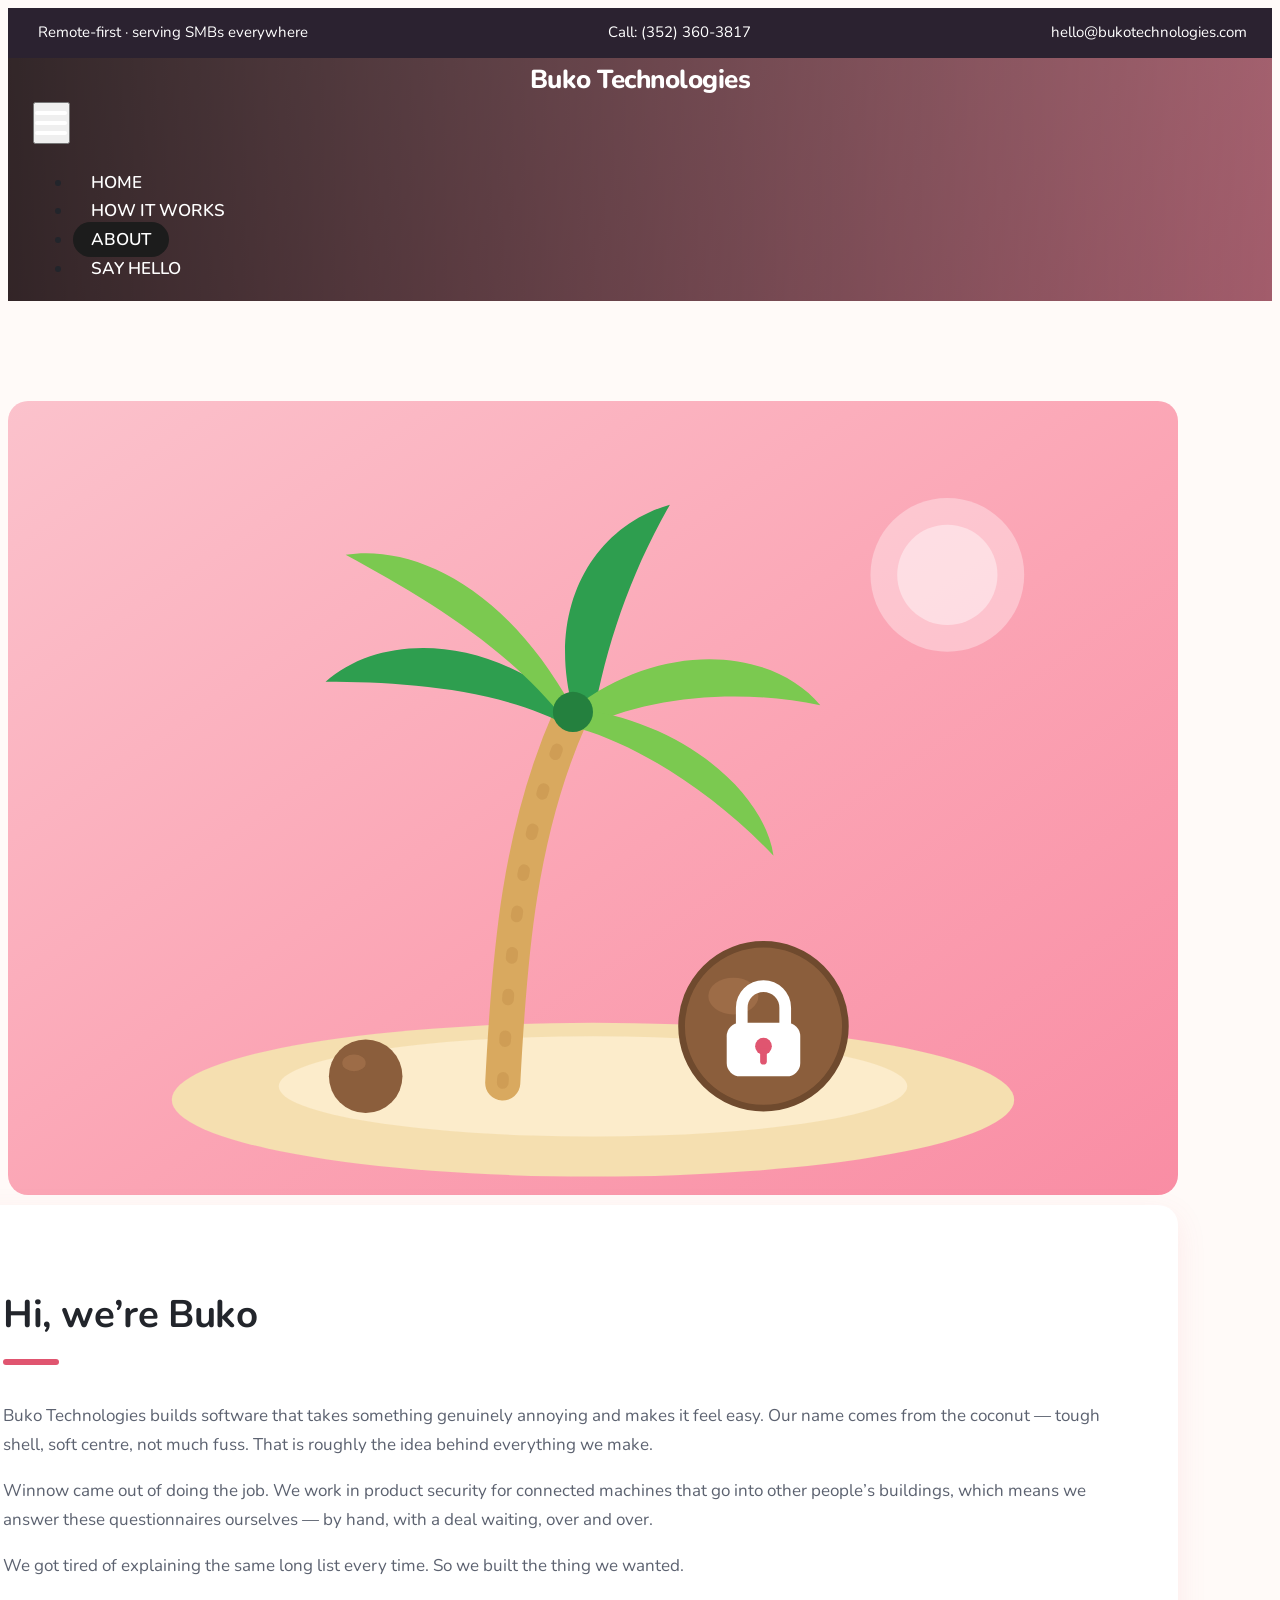
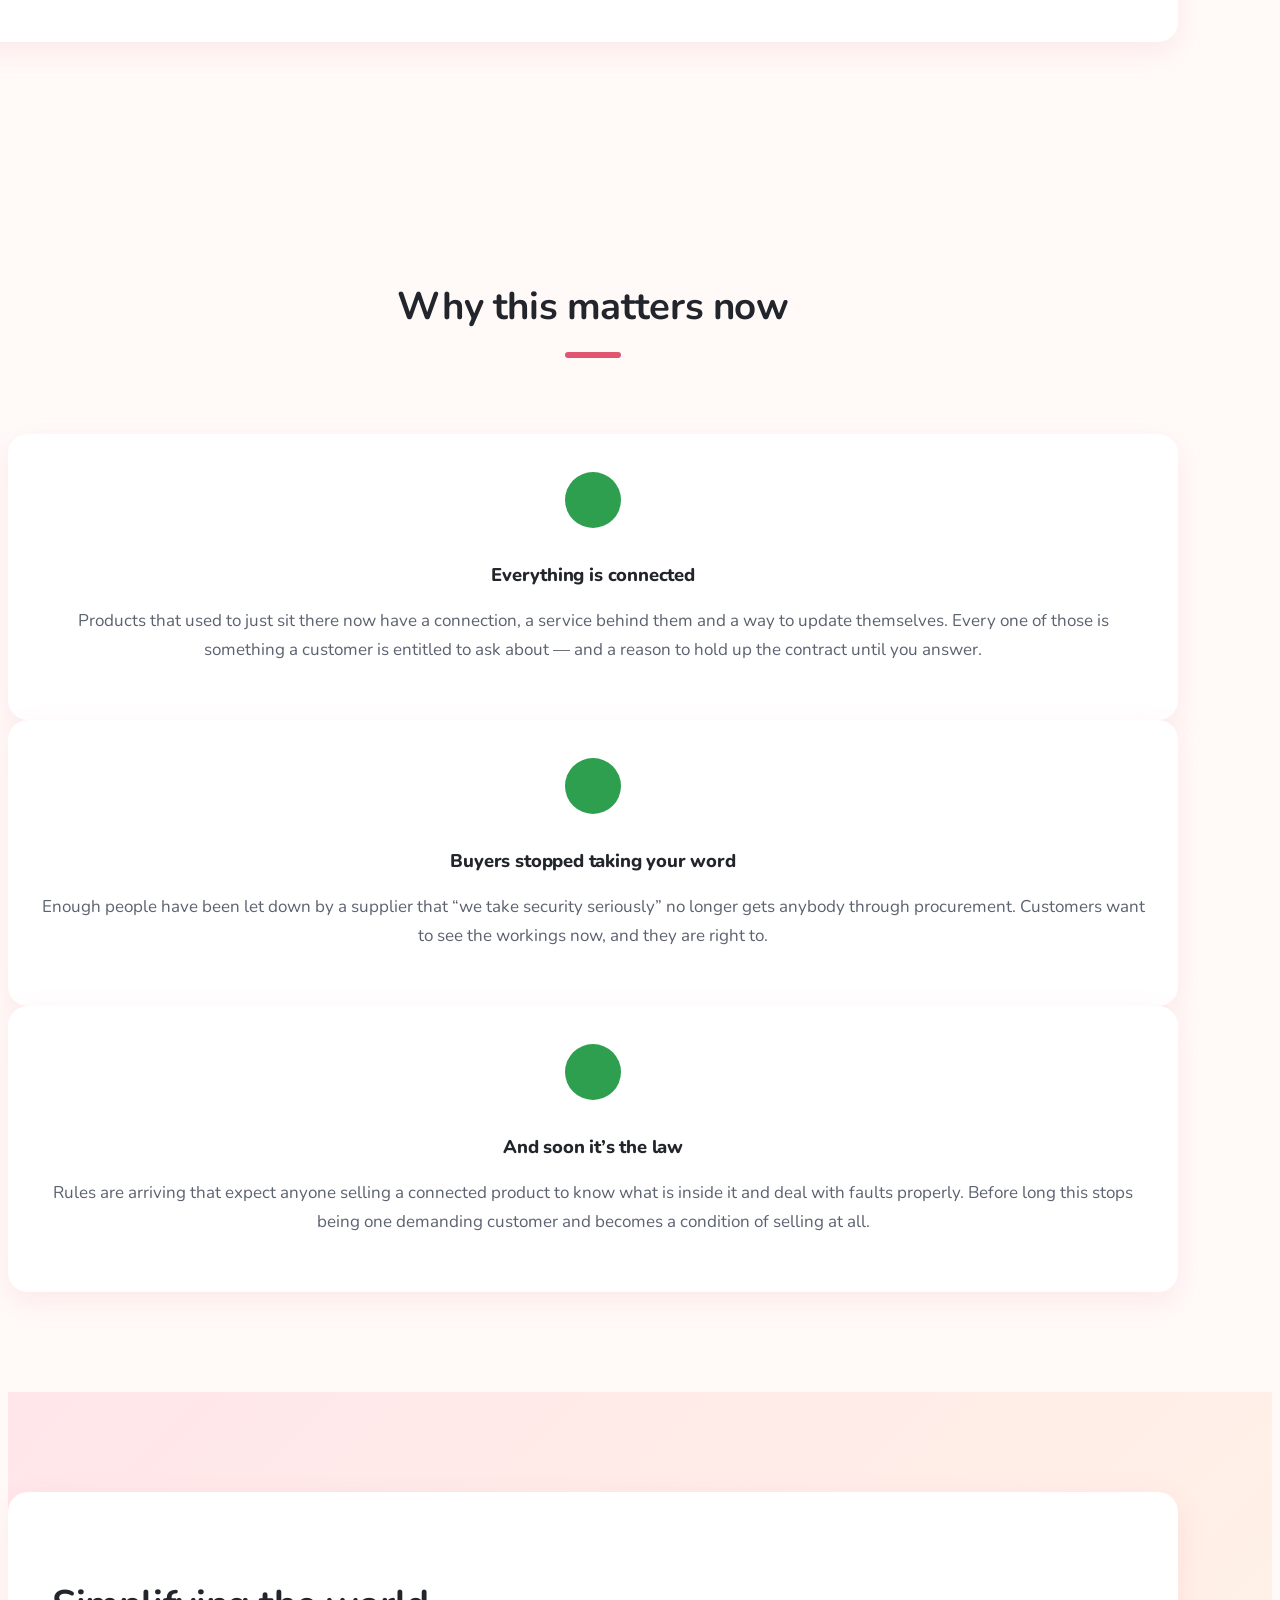
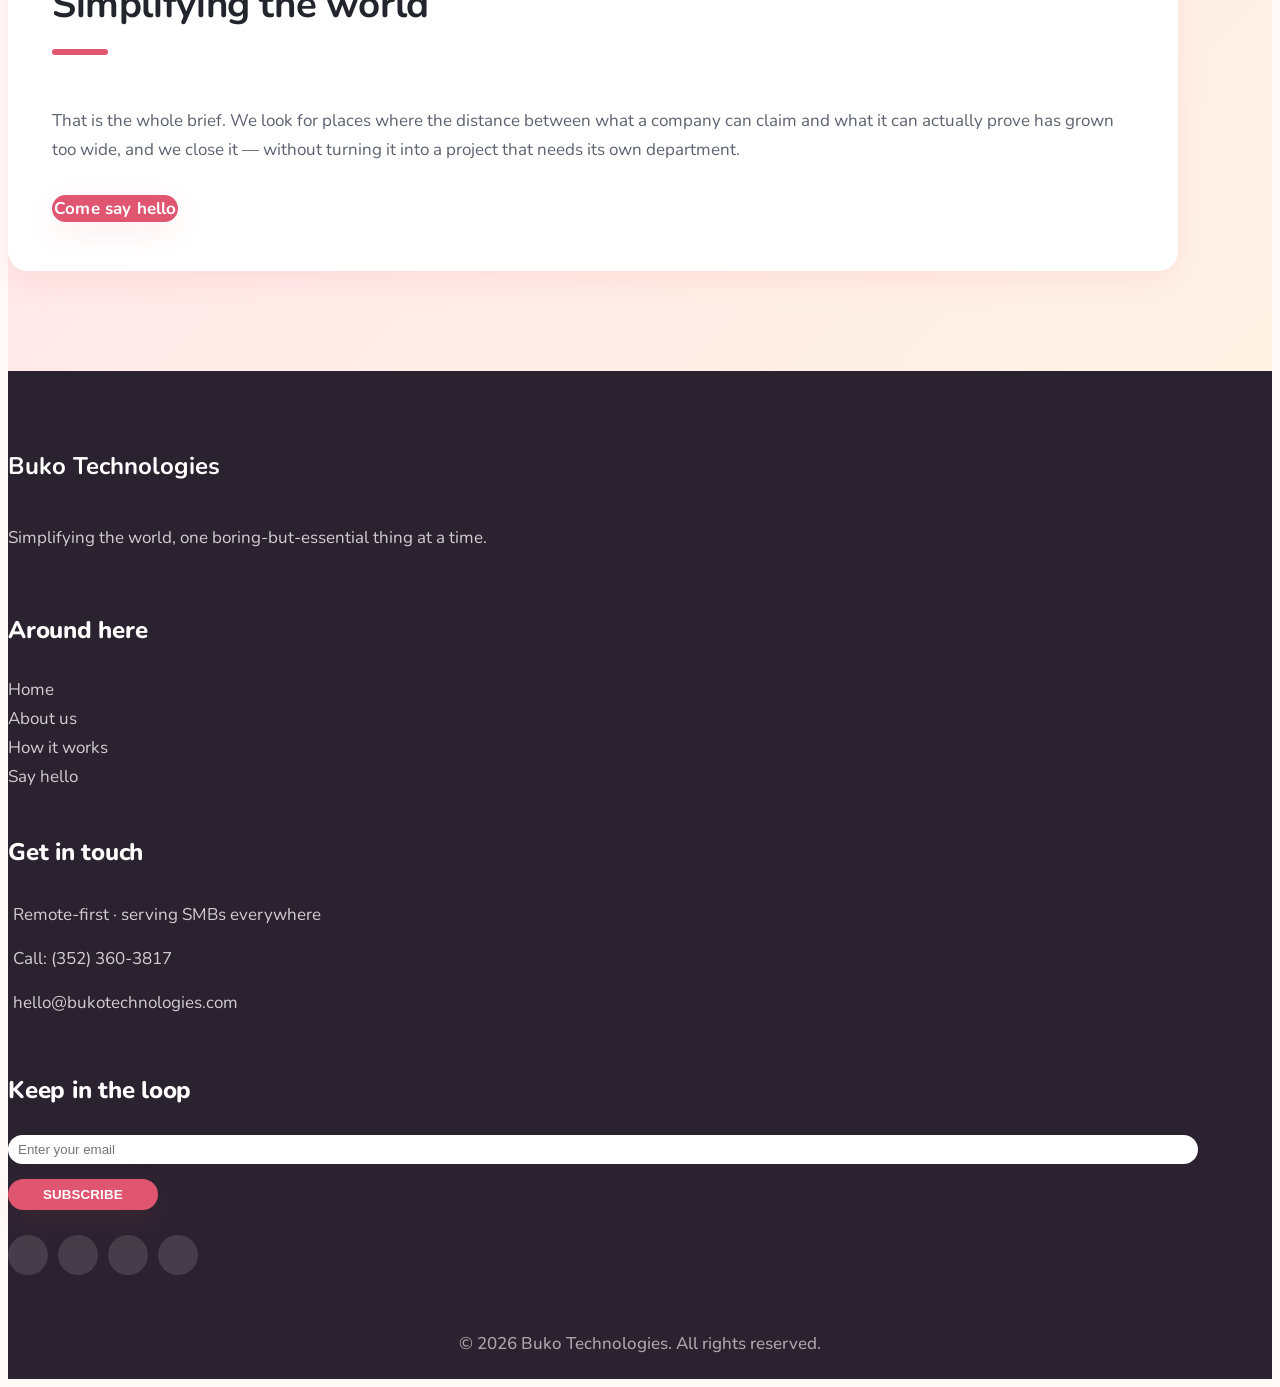
==== commit b3817e06: "phone number update" ====
--- a/about.html
+++ b/about.html
@@ -45,7 +45,7 @@
             </a>
             <a href="tel:+10000000000" class="contact_link2">
               <i class="fa fa-phone" aria-hidden="true"></i>
-              <span>Call: (000) 000-0000</span>
+              <span>Call: (352) 360-3817</span>
             </a>
             <a href="mailto:hello@bukotechnologies.com" class="contact_link3">
               <i class="fa fa-envelope" aria-hidden="true"></i>
@@ -232,7 +232,7 @@
             </a>
             <a href="tel:+10000000000">
               <i class="fa fa-phone" aria-hidden="true"></i>
-              <span>Call: (000) 000-0000</span>
+              <span>Call: (352) 360-3817</span>
             </a>
             <a href="mailto:hello@bukotechnologies.com">
               <i class="fa fa-envelope" aria-hidden="true"></i>
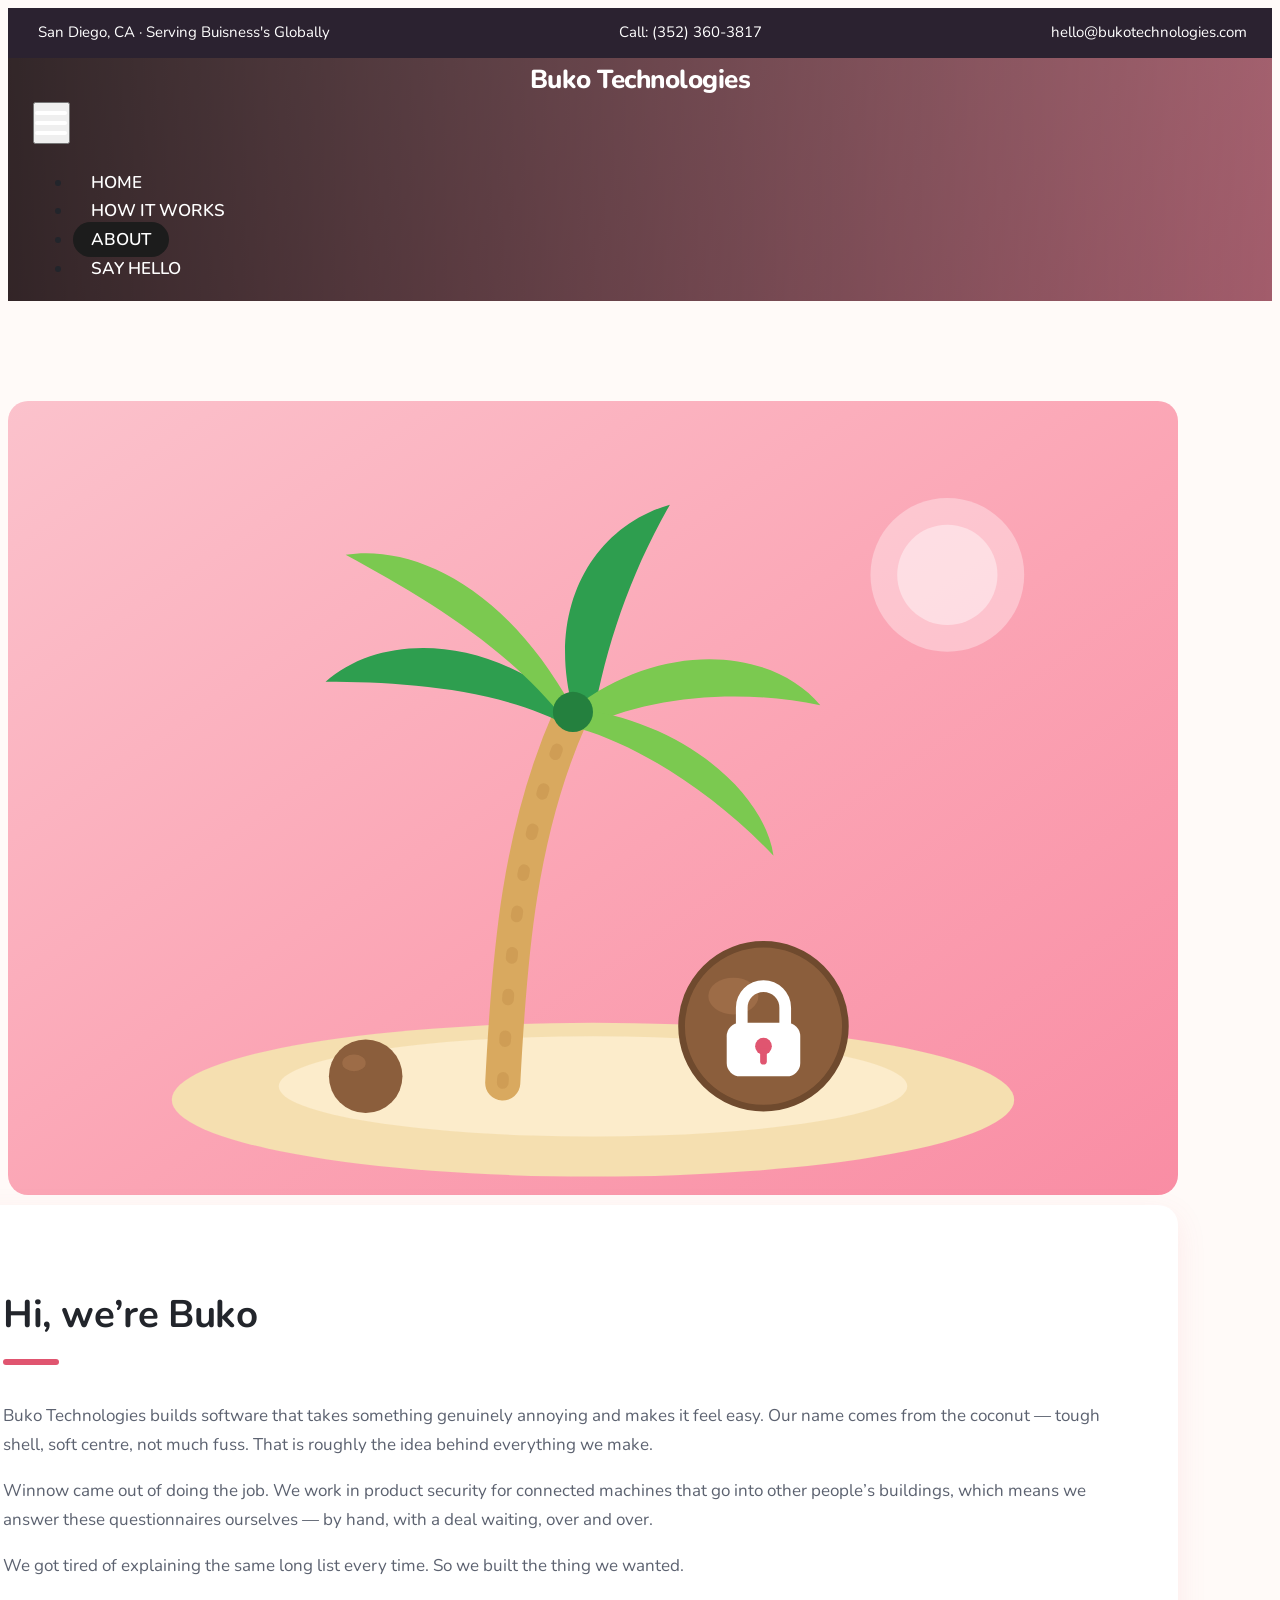
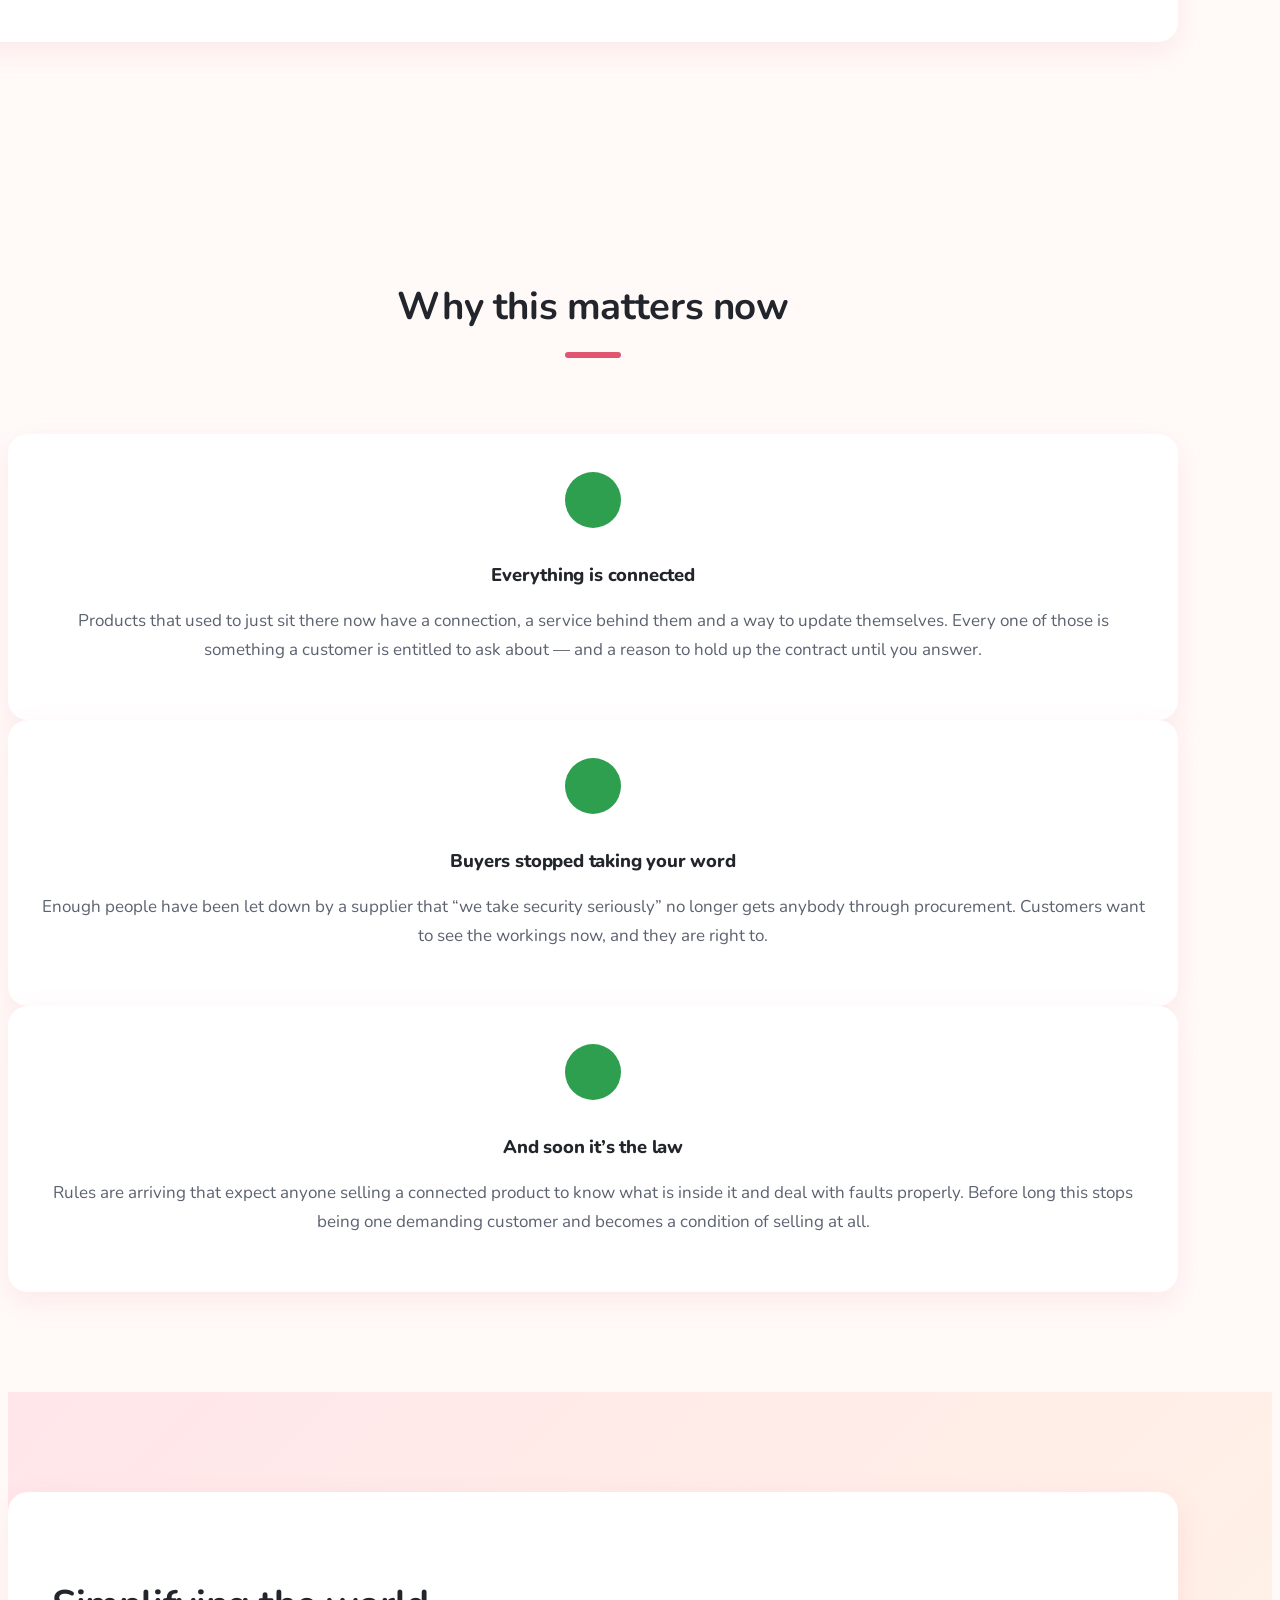
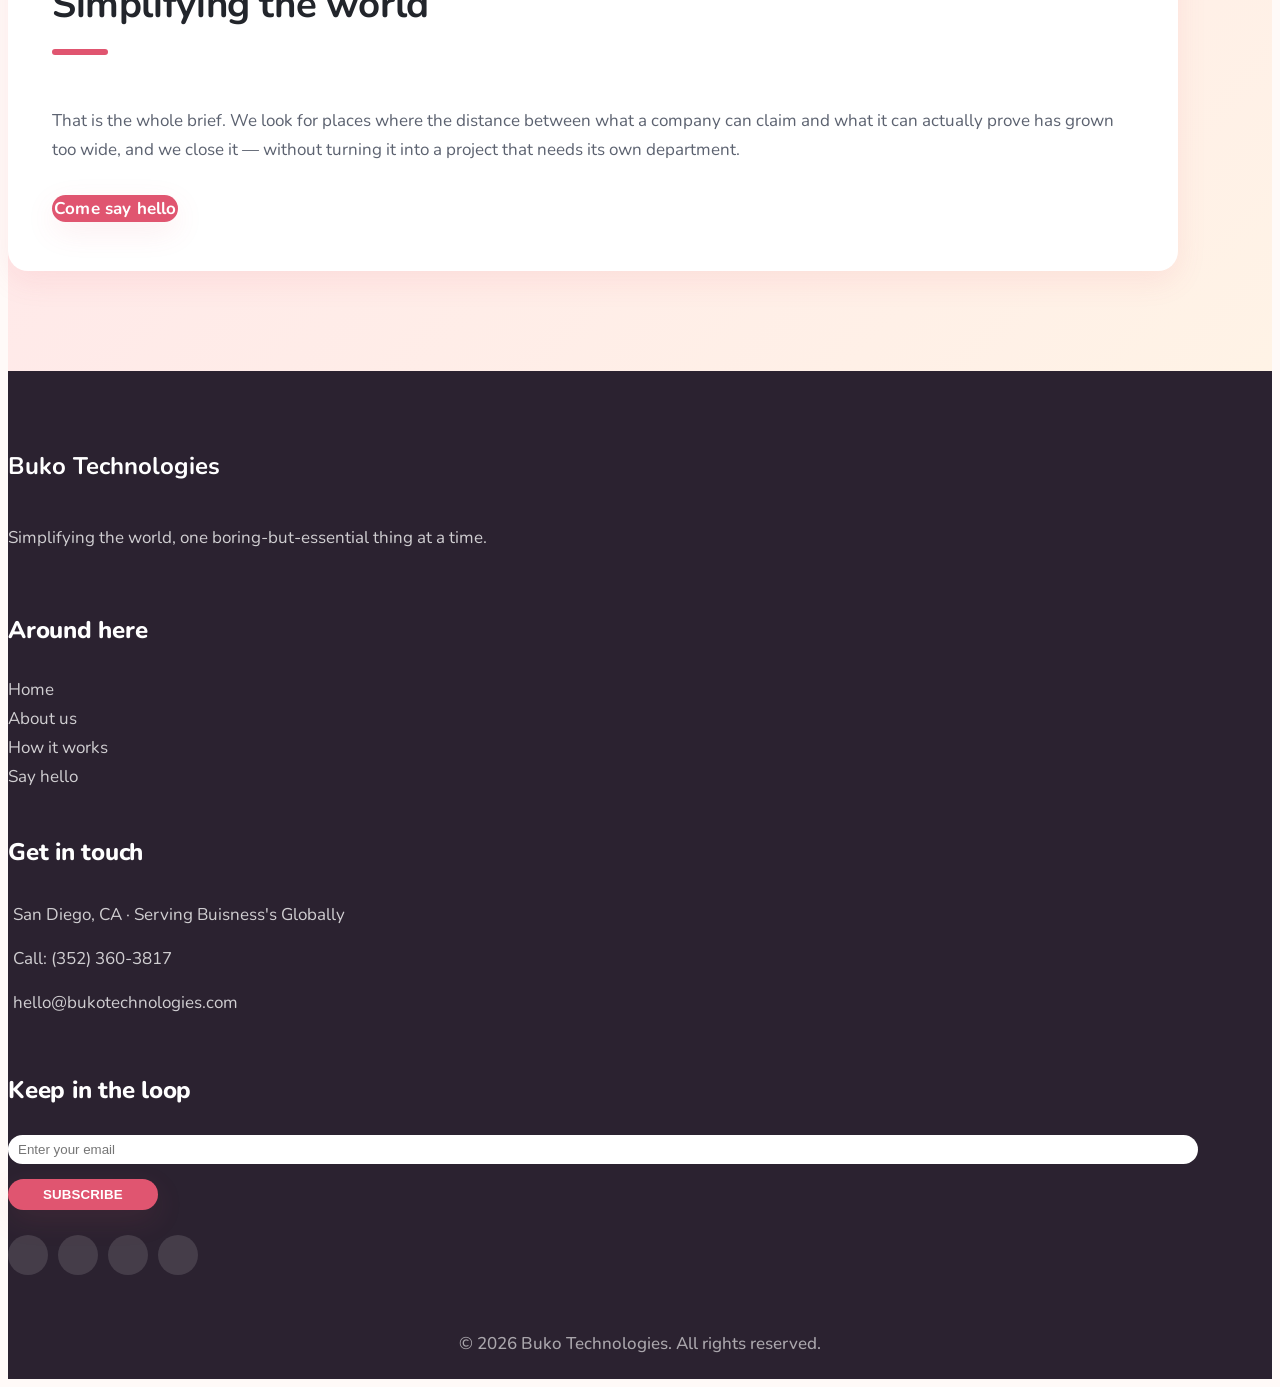
==== commit ec7afbe4: "Phonme and location update" ====
--- a/about.html
+++ b/about.html
@@ -41,7 +41,7 @@
             <!-- TODO: swap in your real location, phone and email -->
             <a href="#" class="contact_link1">
               <i class="fa fa-map-marker" aria-hidden="true"></i>
-              <span>Remote-first &middot; serving SMBs everywhere</span>
+              <span>San Diego, CA &middot; Serving Buisness's Globally</span>
             </a>
             <a href="tel:+10000000000" class="contact_link2">
               <i class="fa fa-phone" aria-hidden="true"></i>
@@ -228,7 +228,7 @@
           <div class="info_contact">
             <a href="#">
               <i class="fa fa-map-marker" aria-hidden="true"></i>
-              <span>Remote-first &middot; serving SMBs everywhere</span>
+              <span>San Diego, CA &middot; Serving Buisness's Globally</span>
             </a>
             <a href="tel:+10000000000">
               <i class="fa fa-phone" aria-hidden="true"></i>
